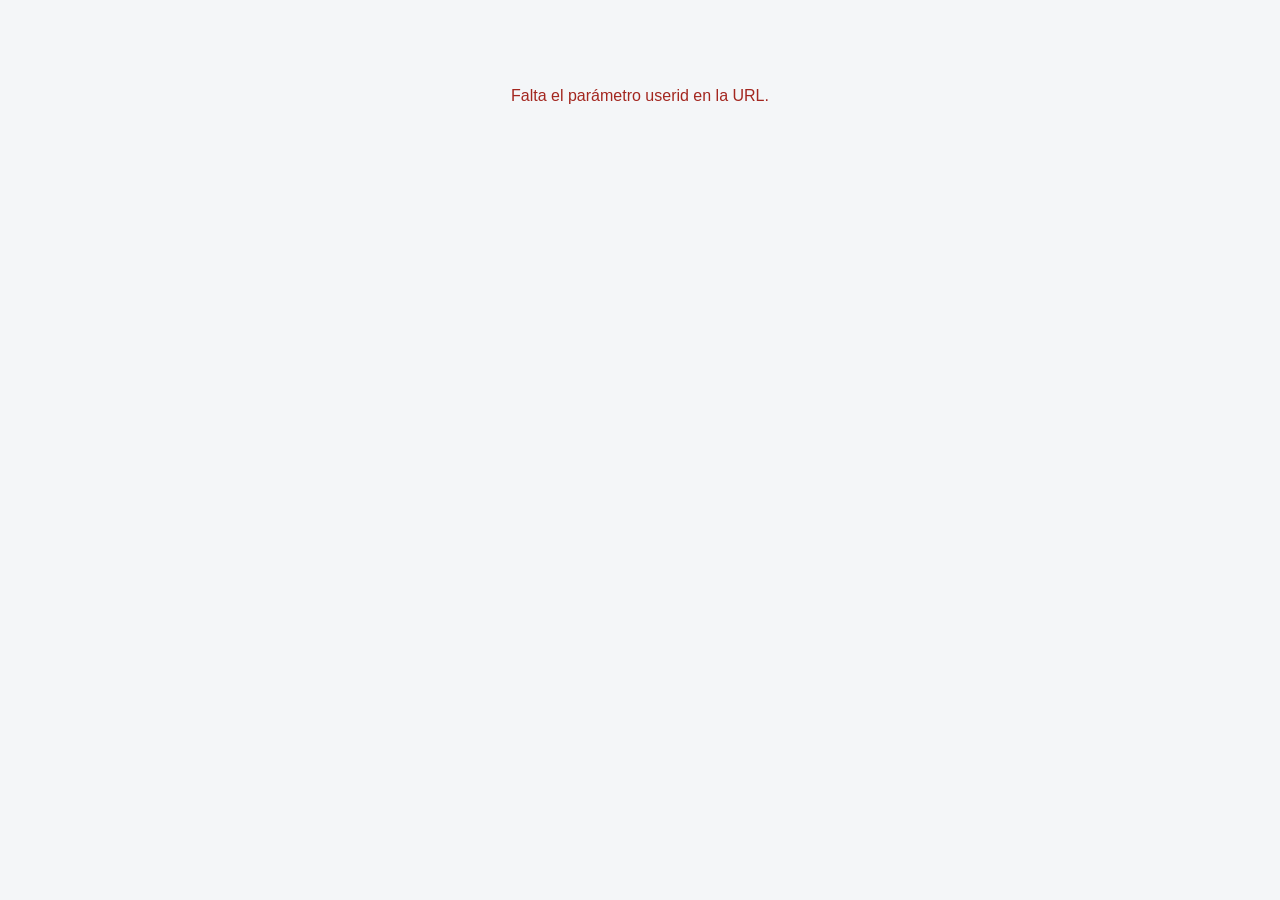
==== templates/reporte_ri2.html @ 94a721ac "first commit" ====
<!DOCTYPE html>
<html lang="es">
<head>
<meta charset="UTF-8">
<meta name="viewport" content="width=device-width, initial-scale=1.0">
<title>Reporte Institucional 2 (RI2)</title>
<style>
  :root {
    --bg: #f4f6f8;
    --bg-card: #ffffff;
    --texto: #1f2937;
    --texto-suave: #6b7280;
    --borde: #e2e5ea;
    --primario: #1d4e89;
    --primario-suave: #e8f0f9;
    --verde: #1e7e34;
    --verde-suave: #e6f4ea;
    --amber: #92620a;
    --amber-suave: #fdf3e0;
    --rojo: #a3261f;
    --rojo-suave: #fbeceb;
    --sombra: 0 1px 3px rgba(0, 0, 0, 0.08);
  }
  [data-theme="dark"] {
    --bg: #15181c;
    --bg-card: #1f242b;
    --texto: #e6e9ed;
    --texto-suave: #9aa3ad;
    --borde: #2c333c;
    --primario: #5b9bd5;
    --primario-suave: #1d2a38;
    --verde: #4caf6e;
    --verde-suave: #16251c;
    --amber: #e0a63e;
    --amber-suave: #2c2410;
    --rojo: #e5736b;
    --rojo-suave: #2c1917;
    --sombra: 0 1px 3px rgba(0, 0, 0, 0.4);
  }
  * { box-sizing: border-box; }
  body {
    margin: 0;
    font-family: -apple-system, Segoe UI, Roboto, Helvetica, Arial, sans-serif;
    background: var(--bg);
    color: var(--texto);
    line-height: 1.5;
  }
  .contenedor { max-width: 920px; margin: 0 auto; padding: 24px 16px 64px; }
  header.top {
    display: flex;
    justify-content: space-between;
    align-items: flex-start;
    gap: 16px;
    padding: 20px;
    background: var(--bg-card);
    border: 1px solid var(--borde);
    border-radius: 12px;
    box-shadow: var(--sombra);
    margin-bottom: 16px;
    flex-wrap: wrap;
  }
  header.top h1 { font-size: 1.3rem; margin: 0 0 4px; }
  header.top .meta { color: var(--texto-suave); font-size: 0.85rem; }
  #btnTema {
    border: 1px solid var(--borde);
    background: var(--bg-card);
    color: var(--texto);
    border-radius: 8px;
    padding: 6px 12px;
    cursor: pointer;
    font-size: 0.85rem;
  }
  .tiles { display: grid; grid-template-columns: repeat(auto-fit, minmax(140px, 1fr)); gap: 10px; margin-bottom: 16px; }
  .tile {
    background: var(--bg-card);
    border: 1px solid var(--borde);
    border-radius: 10px;
    padding: 12px 14px;
    box-shadow: var(--sombra);
  }
  .tile .valor { font-size: 1.4rem; font-weight: 700; }
  .tile .etiqueta { color: var(--texto-suave); font-size: 0.78rem; margin-top: 2px; }
  .advertencia-cobertura {
    display: flex;
    gap: 10px;
    align-items: flex-start;
    background: var(--amber-suave);
    border: 1px solid var(--amber);
    border-radius: 10px;
    padding: 14px 16px;
    margin-bottom: 20px;
  }
  .advertencia-cobertura .icono { font-size: 1.1rem; line-height: 1.5; color: var(--amber); }
  .advertencia-cobertura p { margin: 0; color: var(--texto); }
  .advertencia-cobertura strong { color: var(--texto); font-weight: 700; }
  section.tarjeta {
    background: var(--bg-card);
    border: 1px solid var(--borde);
    border-radius: 12px;
    padding: 18px 20px;
    margin-bottom: 16px;
    box-shadow: var(--sombra);
  }
  section.tarjeta h2 {
    font-size: 1.02rem;
    margin: 0 0 12px;
    display: flex;
    align-items: baseline;
    gap: 8px;
  }
  section.tarjeta h2 .num {
    color: var(--primario);
    font-weight: 700;
  }
  table { width: 100%; border-collapse: collapse; font-size: 0.88rem; }
  th, td { text-align: left; padding: 7px 8px; border-bottom: 1px solid var(--borde); }
  th { color: var(--texto-suave); font-weight: 600; font-size: 0.78rem; text-transform: uppercase; }
  tr:last-child td { border-bottom: none; }
  .pill {
    display: inline-block;
    padding: 2px 9px;
    border-radius: 999px;
    font-size: 0.76rem;
    font-weight: 600;
    white-space: nowrap;
  }
  .pill.verde { background: var(--verde-suave); color: var(--verde); }
  .pill.amber { background: var(--amber-suave); color: var(--amber); }
  .pill.rojo { background: var(--rojo-suave); color: var(--rojo); }
  .item-aspecto { padding: 10px 0; border-bottom: 1px solid var(--borde); }
  .item-aspecto:last-child { border-bottom: none; }
  .item-aspecto .titulo { font-weight: 700; margin-bottom: 3px; }
  .item-aspecto .cuerpo { color: var(--texto); font-size: 0.92rem; }
  ul.lista-simple { margin: 0; padding-left: 20px; }
  ul.lista-simple li { margin-bottom: 6px; }
  .enfasis-item { margin-bottom: 12px; }
  .enfasis-item .nombre { font-weight: 700; }
  .enfasis-item .relacion { color: var(--texto-suave); font-size: 0.78rem; margin-left: 6px; }
  .contraste-item { margin-bottom: 12px; }
  .contraste-item .hallazgo { font-weight: 600; }
  .contraste-item .fuente { color: var(--texto-suave); font-size: 0.82rem; }
  .contraste-item .pregunta { font-style: italic; margin-top: 2px; }
  .sintesis-texto { font-size: 0.95rem; }
  .estado-pantalla {
    text-align: center;
    padding: 60px 20px;
    color: var(--texto-suave);
  }
  .estado-pantalla.error { color: var(--rojo); }
  [hidden] { display: none !important; }
</style>
</head>
<body>
<div class="contenedor">
  <div id="pantallaEstado" class="estado-pantalla">Cargando reporte...</div>
  <div id="pantallaReporte" hidden></div>
</div>

<script>
(function () {
  "use strict";

  const params = new URLSearchParams(location.search);
  const userid = params.get("userid");
  const courseid = params.get("courseid");
  const cmid = params.get("cmid");

  const pantallaEstado = document.getElementById("pantallaEstado");
  const pantallaReporte = document.getElementById("pantallaReporte");

  function mostrarEstado(mensaje, esError) {
    pantallaReporte.hidden = true;
    pantallaEstado.hidden = false;
    pantallaEstado.textContent = mensaje;
    pantallaEstado.className = "estado-pantalla" + (esError ? " error" : "");
  }

  function aplicarTema(tema) {
    if (tema === "dark" || tema === "light") {
      document.documentElement.setAttribute("data-theme", tema);
    } else {
      document.documentElement.removeAttribute("data-theme");
    }
  }

  (function initTema() {
    let guardado = null;
    try { guardado = localStorage.getItem("ri2_tema"); } catch (e) { /* sin storage disponible */ }
    aplicarTema(guardado);
  })();

  function el(tag, attrs, hijos) {
    const nodo = document.createElement(tag);
    if (attrs) {
      for (const k in attrs) {
        if (k === "class") nodo.className = attrs[k];
        else if (k === "html") continue;
        else nodo.setAttribute(k, attrs[k]);
      }
    }
    (hijos || []).forEach((h) => {
      if (h === null || h === undefined) return;
      nodo.appendChild(typeof h === "string" ? document.createTextNode(h) : h);
    });
    return nodo;
  }

  function pillClase(pct, umbralBueno, umbralMalo) {
    if (pct >= umbralBueno) return "verde";
    if (pct <= umbralMalo) return "rojo";
    return "amber";
  }

  function fechaLegible(iso) {
    try {
      const d = new Date(iso);
      return d.toLocaleDateString("es-PE", { year: "numeric", month: "long", day: "numeric" });
    } catch (e) {
      return iso;
    }
  }

  function lecturaGeneral(c) {
    if (c.pct_logrado_destacado >= 70) return "Resultado predominantemente favorable";
    if (c.pct_logrado_destacado >= 40) return "Resultado mixto, con avances por consolidar";
    if (c.pct_inicio_en_desarrollo >= 70) return "Resultado que requiere fortalecimiento prioritario";
    return "Resultado que todavía requiere fortalecimiento";
  }

  function renderHeader(reporte) {
    const header = el("header", { class: "top" }, [
      el("div", null, [
        el("h1", null, [reporte.nombre_ie || "Institución Educativa"]),
        el("div", { class: "meta" }, [
          "Reporte Institucional 2 · Generado el " + fechaLegible(reporte.fecha_generacion),
        ]),
      ]),
      el("button", { id: "btnTema", type: "button" }, ["Cambiar tema"]),
    ]);
    pantallaReporte.appendChild(header);
    header.querySelector("#btnTema").addEventListener("click", () => {
      const actual = document.documentElement.getAttribute("data-theme");
      const siguiente = actual === "dark" ? "light" : actual === "light" ? null : "dark";
      aplicarTema(siguiente);
      try {
        if (siguiente) localStorage.setItem("ri2_tema", siguiente);
        else localStorage.removeItem("ri2_tema");
      } catch (e) { /* sin storage disponible */ }
    });

    const tiles = el("div", { class: "tiles" }, [
      tile(String(reporte.n_docentes_total), "Docentes en la IE"),
      tile(String(reporte.n_comparaciones_validas), "Comparaciones V1→V2 válidas"),
      tile(reporte.pct_cobertura_v2 + "%", "Cobertura de comparación"),
      tile(String(reporte.n_sin_referencia_v1), "Sin Sesión V1 de referencia"),
      tile(String(reporte.n_no_validas), "V2 no disponible o no válida"),
    ]);
    pantallaReporte.appendChild(tiles);

    if (reporte.advertencia_cobertura) {
      pantallaReporte.appendChild(
        el("div", { class: "advertencia-cobertura" }, [
          el("span", { class: "icono" }, ["⚠️"]),
          el("p", null, [reporte.advertencia_cobertura]),
        ])
      );
    }
  }

  function tile(valor, etiqueta) {
    return el("div", { class: "tile" }, [
      el("div", { class: "valor" }, [valor]),
      el("div", { class: "etiqueta" }, [etiqueta]),
    ]);
  }

  function tarjeta(numero, titulo, contenidoNodos) {
    const sec = el("section", { class: "tarjeta" }, [
      el("h2", null, [el("span", { class: "num" }, [numero + "."]), titulo]),
    ]);
    contenidoNodos.forEach((n) => sec.appendChild(n));
    return sec;
  }

  // --- Secciones ---------------------------------------------------------

  function seccionPanorama(reporte) {
    const hallazgos = [];
    hallazgos.push(
      "Cobertura: " + reporte.n_comparaciones_validas + " de " + reporte.n_docentes_total +
      " docentes (" + reporte.pct_cobertura_v2 + "%) cuentan con una comparación válida entre la Sesión V1 y la Sesión V2."
    );

    const distribucion = reporte.distribucion_v2_por_aspecto || [];
    if (distribucion.length) {
      const mejorLogrado = distribucion.slice().sort((a, b) => b.pct_logrado_destacado - a.pct_logrado_destacado)[0];
      const peorLogrado = distribucion.slice().sort((a, b) => b.pct_inicio_en_desarrollo - a.pct_inicio_en_desarrollo)[0];
      hallazgos.push(
        mejorLogrado.nombre + " es el aspecto con mayor desempeño favorable en la Sesión V2 (" +
        mejorLogrado.pct_logrado_destacado + "% en Logrado o Destacado)."
      );
      hallazgos.push(
        peorLogrado.nombre + " es el aspecto que más requiere fortalecimiento (" +
        peorLogrado.pct_inicio_en_desarrollo + "% en Inicio o En desarrollo)."
      );
    }

    const dificultades = reporte.dificultades_persisten || [];
    if (dificultades.length) {
      hallazgos.push(dificultades[0].nombre + " es la dificultad que persiste con mayor frecuencia (" + dificultades[0].pct + "% de los docentes).");
    }

    const naturaleza = reporte.naturaleza_cambios || [];
    if (naturaleza.length) {
      hallazgos.push(naturaleza[0].nombre + " es el tipo de cambio más frecuente entre la Sesión V1 y la Sesión V2 (" + naturaleza[0].pct + "% de los docentes).");
    }

    const lista = el("ul", { class: "lista-simple" }, hallazgos.map((h) => el("li", null, [h])));
    return tarjeta(1, "Panorama general", [lista]);
  }

  function seccionResultadoGeneral(reporte) {
    const filas = reporte.distribucion_v2_por_aspecto || [];
    if (!filas.length) return null;
    const tabla = el("table", null, [
      el("thead", null, [
        el("tr", null, [
          el("th", null, ["Aspecto"]),
          el("th", null, ["Inicio + En desarrollo"]),
          el("th", null, ["Logrado + Destacado"]),
          el("th", null, ["Lectura general"]),
        ]),
      ]),
      el("tbody", null, filas.map((c) =>
        el("tr", null, [
          el("td", null, [c.nombre]),
          el("td", null, [el("span", { class: "pill " + pillClase(100 - c.pct_inicio_en_desarrollo, 70, 30) }, [c.pct_inicio_en_desarrollo + "%"])]),
          el("td", null, [el("span", { class: "pill " + pillClase(c.pct_logrado_destacado, 70, 30) }, [c.pct_logrado_destacado + "%"])]),
          el("td", null, [lecturaGeneral(c)]),
        ])
      )),
    ]);
    return tarjeta(2, "Resultado general en la Sesión V2", [tabla]);
  }

  function seccionInterpretacion(reporte) {
    const filas = reporte.distribucion_v2_por_aspecto || [];
    const interpretaciones = reporte.interpretaciones_por_aspecto || {};
    if (!filas.length) return null;
    const nodos = filas.map((c) =>
      el("div", { class: "item-aspecto" }, [
        el("div", { class: "titulo" }, [c.nombre]),
        el("div", { class: "cuerpo" }, [interpretaciones[c.criterio_id] || ""]),
      ])
    );
    return tarjeta(3, "Interpretación por aspecto", nodos);
  }

  function seccionAvance(reporte) {
    const filas = reporte.avance_institucional || [];
    if (!filas.length) return null;
    const comentarios = reporte.avance_comentarios || {};
    const tabla = el("table", null, [
      el("thead", null, [
        el("tr", null, [
          el("th", null, ["Aspecto"]),
          el("th", null, ["% favorable en V1"]),
          el("th", null, ["% favorable en V2"]),
          el("th", null, ["Avance (p.p.)"]),
        ]),
      ]),
      el("tbody", null, filas.map((c) =>
        el("tr", null, [
          el("td", null, [c.nombre]),
          el("td", null, [c.pct_favorable_v1 + "%"]),
          el("td", null, [c.pct_favorable_v2 + "%"]),
          el("td", null, [el("span", { class: "pill " + (c.avance_pct > 0 ? "verde" : c.avance_pct < 0 ? "rojo" : "amber") }, [(c.avance_pct > 0 ? "+" : "") + c.avance_pct])]),
        ])
      )),
    ]);
    const comentariosNodos = filas.map((c) =>
      el("div", { class: "item-aspecto" }, [
        el("div", { class: "titulo" }, [c.nombre]),
        el("div", { class: "cuerpo" }, [comentarios[c.criterio_id] || ""]),
      ])
    );
    return tarjeta(4, "Avance institucional respecto de la línea de base", [tabla, ...comentariosNodos]);
  }

  function seccionEnfasis(reporte) {
    const items = reporte.enfasis_lectura || [];
    if (!items.length) return null;
    const nodos = items.map((it) =>
      el("div", { class: "enfasis-item" }, [
        el("span", { class: "nombre" }, [it.enfasis]),
        it.aspecto_relacionado ? el("span", { class: "relacion" }, ["(" + it.aspecto_relacionado + ")"]) : null,
        el("div", null, [it.texto_permitido]),
      ])
    );
    return tarjeta(5, "Énfasis del programa", nodos);
  }

  function seccionDificultades(reporte) {
    const items = reporte.dificultades_persisten || [];
    if (!items.length) return null;
    const nodos = items.map((b) =>
      el("div", { class: "item-aspecto" }, [
        el("div", { class: "titulo" }, [b.nombre + " — " + b.pct + "% de los docentes"]),
        el("div", { class: "cuerpo" }, [b.manifestacion || ""]),
      ])
    );
    return tarjeta(6, "Dificultades que persisten", nodos);
  }

  function seccionNaturalezaCambios(reporte) {
    const items = reporte.naturaleza_cambios || [];
    if (!items.length) return null;
    const nodos = items.map((b) =>
      el("div", { class: "item-aspecto" }, [
        el("div", { class: "titulo" }, [b.nombre + " — " + b.pct + "% de los docentes"]),
        el("div", { class: "cuerpo" }, [b.manifestacion || ""]),
      ])
    );
    return tarjeta(7, "Naturaleza de los cambios observados", nodos);
  }

  function seccionLogros(reporte) {
    const items = reporte.logros_consolidados || [];
    if (!items.length) return null;
    const nodos = items.map((l) =>
      el("div", { class: "item-aspecto" }, [
        el("div", { class: "titulo" }, [
          l.nombre + " — " + l.pct_mejora_real + "% con mejora real" +
          (l.practica_efectiva_transferible ? " · práctica efectiva transferible" : ""),
        ]),
        el("div", { class: "cuerpo" }, [l.manifestacion || ""]),
      ])
    );
    return tarjeta(8, "Logros consolidados", nodos);
  }

  function seccionLecturaPorNivel(reporte) {
    const niveles = reporte.lectura_por_nivel || [];
    if (!niveles.length) return null;
    const nodos = niveles.map((nv) => {
      const filas = nv.distribucion_por_aspecto || [];
      const tabla = filas.length ? el("table", null, [
        el("thead", null, [
          el("tr", null, [el("th", null, ["Aspecto"]), el("th", null, ["Logrado + Destacado"])]),
        ]),
        el("tbody", null, filas.map((c) =>
          el("tr", null, [
            el("td", null, [c.nombre]),
            el("td", null, [c.pct_logrado_destacado + "%"]),
          ])
        )),
      ]) : el("p", null, ["Sin datos suficientes para este nivel."]);
      return el("div", { class: "item-aspecto" }, [
        el("div", { class: "titulo" }, [
          nv.nivel_educativo + " (n=" + nv.n + (nv.muestra_insuficiente ? ", muestra insuficiente" : "") + ")",
        ]),
        tabla,
      ]);
    });
    return tarjeta(9, "Lectura por nivel educativo", nodos);
  }

  function seccionContraste(reporte) {
    const items = reporte.aspectos_contraste || [];
    if (!items.length) return null;
    const nodos = items.map((c) =>
      el("div", { class: "contraste-item" }, [
        el("div", { class: "hallazgo" }, [c.hallazgo]),
        el("div", { class: "fuente" }, ["Fuente sugerida: " + c.fuente_sugerida]),
        el("div", { class: "pregunta" }, [c.pregunta]),
      ])
    );
    return tarjeta(10, "Lo que conviene contrastar con otras evidencias", nodos);
  }

  function seccionPreguntasRtc(reporte) {
    const preguntas = reporte.preguntas_rtc || [];
    if (!preguntas.length) return null;
    const lista = el("ul", { class: "lista-simple" }, preguntas.map((p) => el("li", null, [p])));
    return tarjeta(11, "Preguntas movilizadoras para la RTC 2", [lista]);
  }

  function seccionSintesis(reporte) {
    if (!reporte.sintesis_institucional) return null;
    return tarjeta(12, "Síntesis institucional", [el("p", { class: "sintesis-texto" }, [reporte.sintesis_institucional])]);
  }

  function seccionCobertura(reporte) {
    const detalle = el("table", null, [
      el("tbody", null, [
        filaDetalle("Docentes en la IE", String(reporte.n_docentes_total)),
        filaDetalle("Comparaciones V1→V2 válidas", String(reporte.n_comparaciones_validas)),
        filaDetalle("Sin Sesión V1 de referencia", String(reporte.n_sin_referencia_v1)),
        filaDetalle("Sesión V2 no disponible o no válida", String(reporte.n_no_validas)),
        filaDetalle("Cobertura de comparación", reporte.pct_cobertura_v2 + "%"),
        filaDetalle("Banda aplicada", String(reporte.banda_aplicada)),
        filaDetalle("Umbral requerido", String(reporte.umbral_requerido)),
        filaDetalle("Estado de cobertura", String(reporte.estado_cobertura)),
      ]),
    ]);
    return tarjeta(13, "Cobertura de la comparación", [detalle]);
  }

  function filaDetalle(etiqueta, valor) {
    return el("tr", null, [el("td", null, [etiqueta]), el("td", null, [valor])]);
  }

  function renderReporte(reporte) {
    pantallaReporte.innerHTML = "";
    renderHeader(reporte);

    const secciones = [
      seccionPanorama,
      seccionResultadoGeneral,
      seccionInterpretacion,
      seccionAvance,
      seccionEnfasis,
      seccionDificultades,
      seccionNaturalezaCambios,
      seccionLogros,
      seccionLecturaPorNivel,
      seccionContraste,
      seccionPreguntasRtc,
      seccionSintesis,
      seccionCobertura,
    ];

    let numero = 1;
    secciones.forEach((fn) => {
      const nodo = fn(reporte);
      if (!nodo) return;
      nodo.querySelector("h2 .num").textContent = numero + ".";
      numero += 1;
      pantallaReporte.appendChild(nodo);
    });

    pantallaEstado.hidden = true;
    pantallaReporte.hidden = false;
  }

  async function cargar() {
    if (!userid) {
      mostrarEstado("Falta el parámetro userid en la URL.", true);
      return;
    }

    let consulta;
    try {
      consulta = await fetch("/reporte/consultar?userid=" + encodeURIComponent(userid)).then((r) => {
        if (!r.ok) throw new Error("No se pudo consultar el reporte (" + r.status + ")");
        return r.json();
      });
    } catch (e) {
      mostrarEstado("No se pudo consultar el reporte. Intenta de nuevo más tarde.", true);
      return;
    }

    if (consulta.accion === "esperar_docentes") {
      mostrarEstado(
        "Todavía no hay suficientes docentes con la Sesión V2 evaluada para generar este reporte " +
        "(" + consulta.n_docentes_evaluados + " de " + consulta.n_docentes_total + " docentes)."
      );
      return;
    }

    if (consulta.accion === "mostrar" && consulta.reporte) {
      renderReporte(consulta.reporte);
      return;
    }

    if (!courseid || !cmid) {
      mostrarEstado("Falta generar el reporte y no se recibieron los parámetros courseid/cmid necesarios.", true);
      return;
    }

    mostrarEstado("Generando el reporte, esto puede tardar unos segundos...");
    try {
      const reporte = await fetch(
        "/reporte/generar?courseid=" + encodeURIComponent(courseid) + "&cmid=" + encodeURIComponent(cmid),
        {
          method: "POST",
          headers: { "Content-Type": "application/json" },
          body: JSON.stringify({ userid: Number(userid) }),
        }
      ).then((r) => {
        if (!r.ok) throw new Error("No se pudo generar el reporte (" + r.status + ")");
        return r.json();
      });
      renderReporte(reporte);
    } catch (e) {
      mostrarEstado("No se pudo generar el reporte. Intenta de nuevo más tarde.", true);
    }
  }

  cargar();
})();
</script>
</body>
</html>
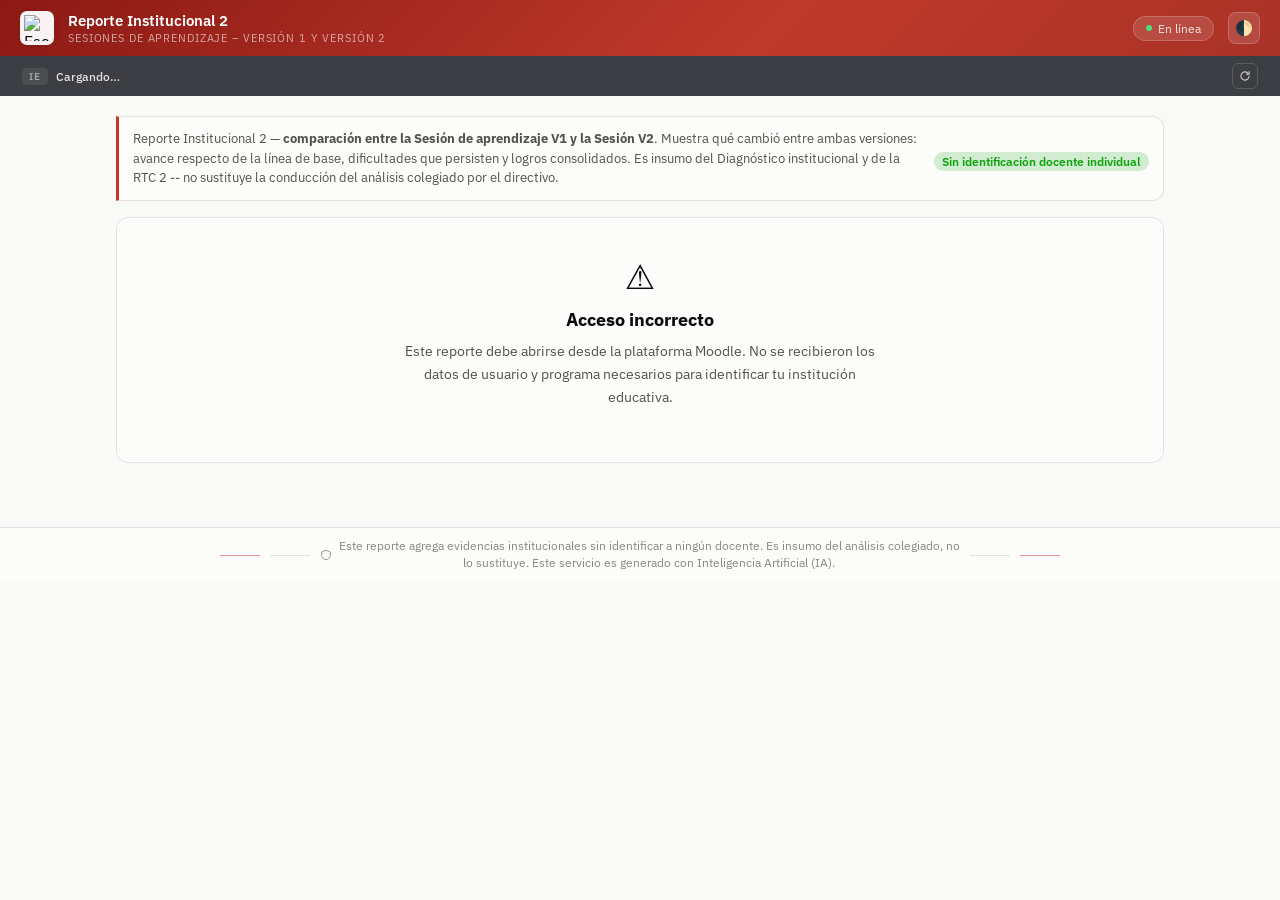
==== commit 349e8718: "Added_changes_html_19.10" ====
--- a/templates/reporte_ri2.html
+++ b/templates/reporte_ri2.html
@@ -1,604 +1,1689 @@
-<!DOCTYPE html>
+<!doctype html>
 <html lang="es">
 <head>
-<meta charset="UTF-8">
-<meta name="viewport" content="width=device-width, initial-scale=1.0">
-<title>Reporte Institucional 2 (RI2)</title>
-<style>
-  :root {
-    --bg: #f4f6f8;
-    --bg-card: #ffffff;
-    --texto: #1f2937;
-    --texto-suave: #6b7280;
-    --borde: #e2e5ea;
-    --primario: #1d4e89;
-    --primario-suave: #e8f0f9;
-    --verde: #1e7e34;
-    --verde-suave: #e6f4ea;
-    --amber: #92620a;
-    --amber-suave: #fdf3e0;
-    --rojo: #a3261f;
-    --rojo-suave: #fbeceb;
-    --sombra: 0 1px 3px rgba(0, 0, 0, 0.08);
-  }
-  [data-theme="dark"] {
-    --bg: #15181c;
-    --bg-card: #1f242b;
-    --texto: #e6e9ed;
-    --texto-suave: #9aa3ad;
-    --borde: #2c333c;
-    --primario: #5b9bd5;
-    --primario-suave: #1d2a38;
-    --verde: #4caf6e;
-    --verde-suave: #16251c;
-    --amber: #e0a63e;
-    --amber-suave: #2c2410;
-    --rojo: #e5736b;
-    --rojo-suave: #2c1917;
-    --sombra: 0 1px 3px rgba(0, 0, 0, 0.4);
-  }
-  * { box-sizing: border-box; }
-  body {
-    margin: 0;
-    font-family: -apple-system, Segoe UI, Roboto, Helvetica, Arial, sans-serif;
-    background: var(--bg);
-    color: var(--texto);
-    line-height: 1.5;
-  }
-  .contenedor { max-width: 920px; margin: 0 auto; padding: 24px 16px 64px; }
-  header.top {
-    display: flex;
-    justify-content: space-between;
-    align-items: flex-start;
-    gap: 16px;
-    padding: 20px;
-    background: var(--bg-card);
-    border: 1px solid var(--borde);
-    border-radius: 12px;
-    box-shadow: var(--sombra);
-    margin-bottom: 16px;
-    flex-wrap: wrap;
-  }
-  header.top h1 { font-size: 1.3rem; margin: 0 0 4px; }
-  header.top .meta { color: var(--texto-suave); font-size: 0.85rem; }
-  #btnTema {
-    border: 1px solid var(--borde);
-    background: var(--bg-card);
-    color: var(--texto);
-    border-radius: 8px;
-    padding: 6px 12px;
-    cursor: pointer;
-    font-size: 0.85rem;
-  }
-  .tiles { display: grid; grid-template-columns: repeat(auto-fit, minmax(140px, 1fr)); gap: 10px; margin-bottom: 16px; }
-  .tile {
-    background: var(--bg-card);
-    border: 1px solid var(--borde);
-    border-radius: 10px;
-    padding: 12px 14px;
-    box-shadow: var(--sombra);
-  }
-  .tile .valor { font-size: 1.4rem; font-weight: 700; }
-  .tile .etiqueta { color: var(--texto-suave); font-size: 0.78rem; margin-top: 2px; }
-  .advertencia-cobertura {
-    display: flex;
-    gap: 10px;
-    align-items: flex-start;
-    background: var(--amber-suave);
-    border: 1px solid var(--amber);
-    border-radius: 10px;
-    padding: 14px 16px;
-    margin-bottom: 20px;
-  }
-  .advertencia-cobertura .icono { font-size: 1.1rem; line-height: 1.5; color: var(--amber); }
-  .advertencia-cobertura p { margin: 0; color: var(--texto); }
-  .advertencia-cobertura strong { color: var(--texto); font-weight: 700; }
-  section.tarjeta {
-    background: var(--bg-card);
-    border: 1px solid var(--borde);
-    border-radius: 12px;
-    padding: 18px 20px;
-    margin-bottom: 16px;
-    box-shadow: var(--sombra);
-  }
-  section.tarjeta h2 {
-    font-size: 1.02rem;
-    margin: 0 0 12px;
-    display: flex;
-    align-items: baseline;
-    gap: 8px;
-  }
-  section.tarjeta h2 .num {
-    color: var(--primario);
-    font-weight: 700;
-  }
-  table { width: 100%; border-collapse: collapse; font-size: 0.88rem; }
-  th, td { text-align: left; padding: 7px 8px; border-bottom: 1px solid var(--borde); }
-  th { color: var(--texto-suave); font-weight: 600; font-size: 0.78rem; text-transform: uppercase; }
-  tr:last-child td { border-bottom: none; }
-  .pill {
-    display: inline-block;
-    padding: 2px 9px;
-    border-radius: 999px;
-    font-size: 0.76rem;
-    font-weight: 600;
-    white-space: nowrap;
-  }
-  .pill.verde { background: var(--verde-suave); color: var(--verde); }
-  .pill.amber { background: var(--amber-suave); color: var(--amber); }
-  .pill.rojo { background: var(--rojo-suave); color: var(--rojo); }
-  .item-aspecto { padding: 10px 0; border-bottom: 1px solid var(--borde); }
-  .item-aspecto:last-child { border-bottom: none; }
-  .item-aspecto .titulo { font-weight: 700; margin-bottom: 3px; }
-  .item-aspecto .cuerpo { color: var(--texto); font-size: 0.92rem; }
-  ul.lista-simple { margin: 0; padding-left: 20px; }
-  ul.lista-simple li { margin-bottom: 6px; }
-  .enfasis-item { margin-bottom: 12px; }
-  .enfasis-item .nombre { font-weight: 700; }
-  .enfasis-item .relacion { color: var(--texto-suave); font-size: 0.78rem; margin-left: 6px; }
-  .contraste-item { margin-bottom: 12px; }
-  .contraste-item .hallazgo { font-weight: 600; }
-  .contraste-item .fuente { color: var(--texto-suave); font-size: 0.82rem; }
-  .contraste-item .pregunta { font-style: italic; margin-top: 2px; }
-  .sintesis-texto { font-size: 0.95rem; }
-  .estado-pantalla {
-    text-align: center;
-    padding: 60px 20px;
-    color: var(--texto-suave);
-  }
-  .estado-pantalla.error { color: var(--rojo); }
-  [hidden] { display: none !important; }
-</style>
+  <meta charset="UTF-8" />
+  <meta name="viewport" content="width=device-width, initial-scale=1" />
+  <title>Reporte Institucional 2 - Sesiones de aprendizaje – Versión 1 y Versión 2</title>
+  <link rel="preconnect" href="https://fonts.googleapis.com" />
+  <link rel="preconnect" href="https://fonts.gstatic.com" crossorigin />
+  <link href="https://fonts.googleapis.com/css2?family=IBM+Plex+Sans:wght@400;500;600&display=swap" rel="stylesheet" />
+  <style>
+    :root {
+      color-scheme: light;
+      --surface-1:      #fcfcfb;
+      --page-plane:     #f9f9f7;
+      --text-primary:   #0b0b0b;
+      --text-secondary: #52514e;
+      --text-muted:     #898781;
+      --gridline:       #e1e0d9;
+      --baseline:       #c3c2b7;
+      --border:         rgba(11, 11, 11, 0.10);
+
+      --status-good:     #0ca30c;
+      --status-warning:  #fab219;
+      --status-serious:  #ec835a;
+      --status-critical: #d03b3b;
+      --status-good-rgb:     12, 163, 12;
+      --status-warning-rgb:  250, 178, 25;
+      --status-serious-rgb:  236, 131, 90;
+      --status-critical-rgb: 208, 59, 59;
+
+      /* Marca institucional (MINEDU) -- cromo de header/footer/CTA, no reemplaza los colores de estado */
+      --brand-red:       #C0392B;
+      --brand-red-dk:    #A93226;
+      --brand-red-light: rgba(192, 57, 43, 0.08);
+
+      --font: "IBM Plex Sans", system-ui, -apple-system, "Segoe UI", sans-serif;
+    }
+
+    @media (prefers-color-scheme: dark) {
+      :root:where(:not([data-theme="light"])) {
+        color-scheme: dark;
+        --surface-1:      #1a1a19;
+        --page-plane:     #0d0d0d;
+        --text-primary:   #ffffff;
+        --text-secondary: #c3c2b7;
+        --text-muted:     #898781;
+        --gridline:       #2c2c2a;
+        --baseline:       #383835;
+        --border:         rgba(255, 255, 255, 0.10);
+      }
+    }
+
+    :root[data-theme="dark"] {
+      color-scheme: dark;
+      --surface-1:      #1a1a19;
+      --page-plane:     #0d0d0d;
+      --text-primary:   #ffffff;
+      --text-secondary: #c3c2b7;
+      --text-muted:     #898781;
+      --gridline:       #2c2c2a;
+      --baseline:       #383835;
+      --border:         rgba(255, 255, 255, 0.10);
+    }
+
+    * { box-sizing: border-box; }
+
+    html, body {
+      margin: 0;
+      padding: 0;
+      background: var(--page-plane);
+      color: var(--text-primary);
+      font-family: var(--font);
+    }
+
+    /* ---------------------------------------------------------------------
+     * Header institucional
+     * ------------------------------------------------------------------- */
+    .app-header {
+      height: 56px;
+      background: linear-gradient(135deg, #8B1A14 0%, var(--brand-red) 60%, var(--brand-red-dk) 100%);
+      display: flex;
+      align-items: center;
+      padding: 0 20px;
+      gap: 14px;
+      box-shadow: 0 2px 10px rgba(0, 0, 0, 0.22);
+    }
+    .header-logo {
+      width: 34px;
+      height: 34px;
+      background: rgba(255, 255, 255, 0.95);
+      border-radius: 7px;
+      display: flex;
+      align-items: center;
+      justify-content: center;
+      flex-shrink: 0;
+      padding: 4px;
+      box-shadow: 0 1px 4px rgba(0, 0, 0, 0.15);
+    }
+    .header-title { flex: 1; min-width: 0; }
+    .header-title h1 {
+      font-size: 15px;
+      font-weight: 600;
+      color: #ffffff;
+      line-height: 1.2;
+      margin: 0;
+      white-space: nowrap;
+      overflow: hidden;
+      text-overflow: ellipsis;
+    }
+    .header-title p {
+      font-size: 11px;
+      color: rgba(255, 255, 255, 0.6);
+      text-transform: uppercase;
+      letter-spacing: 0.08em;
+      margin: 1px 0 0;
+    }
+    .header-badge {
+      display: flex;
+      align-items: center;
+      gap: 6px;
+      background: rgba(255, 255, 255, 0.12);
+      border: 1px solid rgba(255, 255, 255, 0.2);
+      border-radius: 16px;
+      padding: 4px 12px;
+      font-size: 12px;
+      color: rgba(255, 255, 255, 0.85);
+      flex-shrink: 0;
+    }
+    .badge-dot { width: 6px; height: 6px; border-radius: 50%; background: #4ade80; animation: blink 2.4s ease-in-out infinite; }
+    @keyframes blink { 0%, 100% { opacity: 1; } 50% { opacity: 0.3; } }
+
+    .btn-header-ghost {
+      width: 32px;
+      height: 32px;
+      border-radius: 8px;
+      background: rgba(255, 255, 255, 0.12);
+      border: 1px solid rgba(255, 255, 255, 0.2);
+      color: #ffffff;
+      cursor: pointer;
+      flex-shrink: 0;
+      font-size: 0.9rem;
+    }
+    .btn-header-ghost:hover { background: rgba(255, 255, 255, 0.2); }
+
+    /* ---------------------------------------------------------------------
+     * Barra de contexto (IE actual)
+     * ------------------------------------------------------------------- */
+    .context-bar {
+      background: var(--text-primary);
+      padding: 7px 22px;
+      display: flex;
+      align-items: center;
+      gap: 8px;
+    }
+    :root:not([data-theme="dark"]) .context-bar { background: #3C3E43; }
+    .context-tag {
+      font-size: 9.5px;
+      font-weight: 600;
+      color: rgba(255, 255, 255, 0.5);
+      text-transform: uppercase;
+      letter-spacing: 0.1em;
+      background: rgba(255, 255, 255, 0.08);
+      border-radius: 4px;
+      padding: 2px 7px;
+    }
+    .context-name { font-size: 12px; font-weight: 500; color: rgba(255, 255, 255, 0.85); }
+    .btn-refresh {
+      margin-left: auto;
+      width: 26px;
+      height: 26px;
+      border-radius: 6px;
+      background: transparent;
+      border: 1px solid rgba(255, 255, 255, 0.15);
+      color: rgba(255, 255, 255, 0.7);
+      display: flex;
+      align-items: center;
+      justify-content: center;
+      cursor: pointer;
+    }
+    .btn-refresh:hover { background: rgba(255, 255, 255, 0.1); color: #ffffff; }
+    .btn-refresh.spinning svg { animation: spin 0.9s linear infinite; }
+    @keyframes spin { from { transform: rotate(0deg); } to { transform: rotate(360deg); } }
+    .refresh-status { font-size: 11px; color: rgba(255, 255, 255, 0.45); font-style: italic; }
+
+    /* ---------------------------------------------------------------------
+     * Contenido
+     * ------------------------------------------------------------------- */
+    .app-shell {
+      max-width: 1080px;
+      margin: 0 auto;
+      padding: 20px 16px 48px;
+    }
+
+    .subtitle {
+      color: var(--text-secondary);
+      font-size: 0.9rem;
+      margin-top: 2px;
+    }
+
+    .btn-ghost, .btn-primary, .btn-secondary {
+      font-family: var(--font);
+      font-size: 0.85rem;
+      border-radius: 8px;
+      padding: 8px 14px;
+      border: 1px solid var(--border);
+      cursor: pointer;
+      background: var(--surface-1);
+      color: var(--text-primary);
+    }
+    .btn-sm { padding: 4px 10px; font-size: 0.78rem; }
+    .btn-primary {
+      background: var(--brand-red);
+      border-color: var(--brand-red);
+      color: #ffffff;
+      font-weight: 600;
+      padding: 10px 20px;
+      font-size: 0.9rem;
+    }
+    .btn-primary:hover { background: var(--brand-red-dk); }
+    .btn-primary:disabled { opacity: 0.6; cursor: not-allowed; }
+    .btn-ghost:hover, .btn-secondary:hover { background: var(--gridline); }
+
+    .status-banner {
+      border-radius: 10px;
+      padding: 12px 14px;
+      margin-bottom: 16px;
+      font-size: 0.88rem;
+      border: 1px solid var(--status-critical);
+      color: var(--status-critical);
+      background: rgba(var(--status-critical-rgb), 0.10);
+    }
+
+    /* Advertencia obligatoria de cobertura (RI2, misma variante de texto
+     * que la Adenda Técnica, sección 8.1) -- se ubica al inicio del
+     * reporte, antes del Panorama general, destacada visualmente. No
+     * puede omitirse ni trasladarse solo a la sección de cobertura. */
+    .cobertura-warning-banner {
+      display: flex;
+      align-items: flex-start;
+      gap: 10px;
+      border-radius: 10px;
+      padding: 14px 16px;
+      margin-bottom: 18px;
+      border: 1px solid var(--status-warning);
+      background: rgba(var(--status-warning-rgb), 0.12);
+    }
+    .cobertura-warning-icon { font-size: 1.1rem; flex-shrink: 0; line-height: 1.4; }
+    .cobertura-warning-banner p {
+      margin: 0;
+      font-size: 0.88rem;
+      line-height: 1.55;
+      color: var(--text-primary);
+    }
+    .cobertura-warning-banner p strong.cobertura-warning-label { color: var(--status-warning); }
+    .cobertura-warning-banner p strong.cobertura-warning-highlight { color: var(--text-primary); }
+
+    .loading {
+      color: var(--text-secondary);
+      padding: 24px 0;
+      text-align: center;
+    }
+    .loading::before {
+      content: "⏳";
+      display: block;
+      font-size: 28px;
+      margin-bottom: 8px;
+    }
+
+    /* ---------------------------------------------------------------------
+     * Reporte institucional (secciones del modelo RI2, un solo reporte por IE)
+     * ------------------------------------------------------------------- */
+    .report-actions {
+      display: flex;
+      align-items: center;
+      justify-content: flex-end;
+      margin-bottom: 14px;
+    }
+    .btn-descargar-pdf {
+      display: inline-flex;
+      align-items: center;
+      gap: 6px;
+    }
+
+    .pdf-header {
+      margin-bottom: 20px;
+      padding-bottom: 14px;
+      border-bottom: 3px solid var(--brand-red);
+    }
+    .pdf-header h1 {
+      margin: 0 0 6px;
+      font-size: 1.6rem;
+      font-weight: 800;
+      letter-spacing: 0.01em;
+      text-transform: uppercase;
+      color: var(--brand-red);
+    }
+    .pdf-header p {
+      margin: 0;
+      font-size: 0.95rem;
+      color: var(--text-secondary);
+    }
+
+    .state-card {
+      background: var(--surface-1);
+      border: 1px solid var(--border);
+      border-radius: 12px;
+      padding: 36px 28px;
+      text-align: center;
+      margin-bottom: 16px;
+    }
+    .state-icon { font-size: 34px; margin-bottom: 10px; }
+    .state-card h2 { font-size: 1.1rem; margin: 0 0 8px; }
+    .state-card p {
+      color: var(--text-secondary);
+      font-size: 0.9rem;
+      line-height: 1.6;
+      max-width: 480px;
+      margin: 0 auto 18px;
+    }
+
+    .card {
+      background: var(--surface-1);
+      border: 1px solid var(--border);
+      border-radius: 12px;
+      padding: 20px;
+      margin-bottom: 18px;
+    }
+    .card h2 {
+      font-size: 1rem;
+      margin: 0 0 14px;
+      display: flex;
+      align-items: center;
+      gap: 8px;
+    }
+    .card h3 {
+      font-size: 0.88rem;
+      margin: 18px 0 8px;
+      color: var(--text-secondary);
+    }
+    .card h3:first-of-type { margin-top: 0; }
+
+    .section-heading {
+      display: flex;
+      align-items: center;
+      gap: 10px;
+      margin-bottom: 14px;
+    }
+    .section-number {
+      display: flex;
+      align-items: center;
+      justify-content: center;
+      flex-shrink: 0;
+      width: 26px;
+      height: 26px;
+      border-radius: 50%;
+      background: var(--brand-red-light);
+      color: var(--brand-red);
+      font-size: 0.8rem;
+      font-weight: 700;
+      font-variant-numeric: tabular-nums;
+    }
+    .section-heading h2 {
+      margin: 0;
+      font-size: 1rem;
+    }
+
+    .texto-reporte {
+      border-left: 3px solid var(--brand-red-light);
+      padding-left: 14px;
+    }
+
+    .pct-cell {
+      display: inline-block;
+      min-width: 2.6em;
+      padding: 2px 8px;
+      border-radius: 6px;
+      font-weight: 600;
+      text-align: center;
+    }
+    .pct-cell.tone-necesita { background: rgba(var(--status-critical-rgb), 0.12); color: var(--status-critical); }
+    .pct-cell.tone-desarrollo { background: rgba(var(--status-warning-rgb), 0.18); color: var(--status-warning); }
+    .pct-cell.tone-favorable { background: rgba(var(--status-good-rgb), 0.14); color: var(--status-good); }
+    .pct-cell.tone-neutro { background: var(--page-plane); color: var(--text-secondary); font-weight: 500; }
+
+    .institution-grid {
+      display: grid;
+      grid-template-columns: repeat(3, minmax(0, 1fr));
+      gap: 12px;
+      margin-bottom: 18px;
+    }
+    .stat-tile {
+      background: var(--surface-1);
+      border: 1px solid var(--border);
+      border-radius: 12px;
+      padding: 14px;
+      min-height: 78px;
+    }
+    .stat-tile .label {
+      display: flex;
+      align-items: center;
+      gap: 5px;
+      font-size: 0.78rem;
+      color: var(--text-secondary);
+    }
+    .stat-tile .value {
+      font-size: 1.6rem;
+      font-weight: 600;
+      margin-top: 4px;
+    }
+    .institution-meta {
+      display: flex;
+      align-items: center;
+      gap: 8px;
+      margin-top: 14px;
+      padding-top: 12px;
+      border-top: 1px solid var(--border);
+      color: var(--text-secondary);
+      font-size: 0.8rem;
+    }
+    .institution-meta strong { color: var(--text-primary); font-weight: 600; }
+
+    .term-help {
+      position: relative;
+      display: inline-flex;
+      align-items: center;
+      justify-content: center;
+      flex: 0 0 auto;
+      width: 17px;
+      height: 17px;
+      padding: 0;
+      border: 1px solid var(--border);
+      border-radius: 50%;
+      background: var(--surface-1);
+      color: var(--text-muted);
+      cursor: help;
+      font: inherit;
+      font-size: 0.68rem;
+      font-weight: 700;
+      line-height: 1;
+    }
+    .term-help::after {
+      content: attr(data-tooltip);
+      position: absolute;
+      z-index: 10;
+      bottom: calc(100% + 8px);
+      left: 50%;
+      width: 230px;
+      padding: 9px 10px;
+      border-radius: 8px;
+      background: var(--text-primary);
+      color: var(--surface-1);
+      box-shadow: 0 6px 18px rgba(0, 0, 0, 0.18);
+      font-size: 0.74rem;
+      font-weight: 400;
+      letter-spacing: normal;
+      line-height: 1.4;
+      opacity: 0;
+      pointer-events: none;
+      text-align: left;
+      text-transform: none;
+      transform: translateX(-50%) translateY(3px);
+      transition: opacity 0.15s ease, transform 0.15s ease;
+      visibility: hidden;
+    }
+    .term-help:hover::after,
+    .term-help:focus-visible::after {
+      opacity: 1;
+      transform: translateX(-50%) translateY(0);
+      visibility: visible;
+    }
+    .term-help:focus-visible { outline: 2px solid var(--brand-red); outline-offset: 2px; }
+
+    @media (max-width: 760px) {
+      .institution-grid { grid-template-columns: repeat(2, minmax(0, 1fr)); }
+    }
+    @media (max-width: 480px) {
+      .institution-grid { grid-template-columns: 1fr; }
+    }
+
+    .badge {
+      display: inline-block;
+      font-size: 0.72rem;
+      font-weight: 600;
+      padding: 2px 8px;
+      border-radius: 999px;
+      margin-top: 6px;
+    }
+    .badge.warning { background: rgba(var(--status-warning-rgb), 0.22); color: var(--status-warning); }
+    .badge.good { background: rgba(var(--status-good-rgb), 0.18); color: var(--status-good); }
+    .badge.critical { background: rgba(var(--status-critical-rgb), 0.18); color: var(--status-critical); }
+
+    .purpose-banner {
+      display: flex;
+      flex-wrap: wrap;
+      align-items: center;
+      gap: 12px;
+      background: var(--surface-1);
+      border: 1px solid var(--border);
+      border-left: 3px solid var(--brand-red);
+      border-radius: 0 12px 12px 0;
+      padding: 12px 14px;
+      margin-bottom: 16px;
+    }
+    .purpose-banner p {
+      margin: 0;
+      font-size: 0.82rem;
+      color: var(--text-secondary);
+      line-height: 1.5;
+      flex: 1;
+      min-width: 240px;
+    }
+    .purpose-banner .badge { flex-shrink: 0; }
+
+    .bullet-list {
+      list-style: none;
+      margin: 0;
+      padding: 0;
+      display: flex;
+      flex-direction: column;
+      gap: 8px;
+    }
+    .bullet-list li {
+      font-size: 0.85rem;
+      line-height: 1.5;
+      padding: 10px 12px;
+      border-radius: 8px;
+      background: var(--page-plane);
+    }
+
+    .data-table {
+      width: 100%;
+      border-collapse: collapse;
+      font-size: 0.85rem;
+    }
+    .data-table th, .data-table td {
+      text-align: left;
+      padding: 8px 10px;
+      border-bottom: 1px solid var(--gridline);
+      font-variant-numeric: tabular-nums;
+    }
+    .data-table th {
+      color: var(--text-secondary);
+      font-weight: 600;
+      font-size: 0.76rem;
+      text-transform: uppercase;
+      letter-spacing: 0.03em;
+      background: var(--page-plane);
+      position: sticky;
+      top: 0;
+    }
+    .data-table tbody tr:nth-child(even) { background: var(--page-plane); }
+    .data-table tbody tr:hover { background: var(--brand-red-light); }
+    .table-scroll { overflow-x: auto; max-height: 420px; overflow-y: auto; border-radius: 8px; }
+
+    .texto-reporte {
+      white-space: pre-line;
+      font-size: 0.92rem;
+      line-height: 1.55;
+      color: var(--text-primary);
+    }
+    .texto-reporte + .texto-reporte { margin-top: 12px; }
+
+    .empty-note { color: var(--text-muted); font-size: 0.82rem; }
+    .muted { color: var(--text-muted); }
+
+    /* ---------------------------------------------------------------------
+     * Footer institucional
+     * ------------------------------------------------------------------- */
+    .app-footer {
+      background: var(--surface-1);
+      border-top: 1px solid var(--border);
+      padding: 10px 22px;
+      display: flex;
+      align-items: center;
+      justify-content: center;
+      gap: 10px;
+    }
+    .fl { flex: 1; height: 1px; max-width: 40px; }
+    .fl.r { background: var(--brand-red); opacity: 0.5; }
+    .fl.g { background: var(--gridline); }
+    .ft {
+      font-size: 12px;
+      color: var(--text-muted);
+      text-align: center;
+      line-height: 1.4;
+      display: flex;
+      align-items: center;
+      gap: 6px;
+      max-width: 640px;
+    }
+    .ft-shield { color: var(--text-muted); flex-shrink: 0; }
+
+    @media (max-width: 640px) {
+      .app-header { padding: 0 12px; }
+      .header-badge { display: none; }
+    }
+  </style>
+  <!-- Exportación del reporte a PDF -->
+  <script src="https://cdnjs.cloudflare.com/ajax/libs/html2pdf.js/0.10.1/html2pdf.bundle.min.js" defer></script>
 </head>
 <body>
-<div class="contenedor">
-  <div id="pantallaEstado" class="estado-pantalla">Cargando reporte...</div>
-  <div id="pantallaReporte" hidden></div>
-</div>
-
-<script>
-(function () {
-  "use strict";
-
-  const params = new URLSearchParams(location.search);
-  const userid = params.get("userid");
-  const courseid = params.get("courseid");
-  const cmid = params.get("cmid");
-
-  const pantallaEstado = document.getElementById("pantallaEstado");
-  const pantallaReporte = document.getElementById("pantallaReporte");
-
-  function mostrarEstado(mensaje, esError) {
-    pantallaReporte.hidden = true;
-    pantallaEstado.hidden = false;
-    pantallaEstado.textContent = mensaje;
-    pantallaEstado.className = "estado-pantalla" + (esError ? " error" : "");
-  }
-
-  function aplicarTema(tema) {
-    if (tema === "dark" || tema === "light") {
-      document.documentElement.setAttribute("data-theme", tema);
+  <header class="app-header">
+    <div class="header-logo">
+      <img src="https://guias.servicios.gob.pe/static/archivos/gb3.svg" alt="Escudo Perú" width="26" height="26" />
+    </div>
+    <div class="header-title">
+      <h1>Reporte Institucional 2</h1>
+      <p>Sesiones de aprendizaje – Versión 1 y Versión 2</p>
+    </div>
+    <div class="header-badge"><span class="badge-dot"></span>En línea</div>
+    <button id="theme-toggle" class="btn-header-ghost" aria-label="Cambiar tema claro/oscuro" title="Cambiar tema">🌓</button>
+  </header>
+
+  <div class="context-bar" id="context-bar">
+    <span class="context-tag">IE</span>
+    <span class="context-name" id="context-name">Cargando…</span>
+    <button id="btn-refresh" class="btn-refresh" title="Revisar actualizaciones" hidden>
+      <svg viewBox="0 0 16 16" fill="none" width="14" height="14"><path d="M13.5 8a5.5 5.5 0 11-1.6-3.9M13.5 2v3.5H10" stroke="currentColor" stroke-width="1.4" stroke-linecap="round" stroke-linejoin="round"/></svg>
+    </button>
+    <span id="refresh-status" class="refresh-status" hidden></span>
+  </div>
+
+  <div class="app-shell">
+    <section class="purpose-banner" aria-label="Propósito del instrumento">
+      <p>
+        Reporte Institucional 2 — <strong>comparación entre la Sesión de aprendizaje V1 y la Sesión V2</strong>.
+        Muestra qué cambió entre ambas versiones: avance respecto de la línea de base, dificultades que
+        persisten y logros consolidados. Es insumo del Diagnóstico institucional y de la RTC 2 -- no
+        sustituye la conducción del análisis colegiado por el directivo.
+      </p>
+      <span class="badge good">Sin identificación docente individual</span>
+    </section>
+
+    <!-- Acceso inválido: faltan parámetros de Moodle en la URL -->
+    <section id="access-error" class="state-card" hidden>
+      <div class="state-icon">⚠️</div>
+      <h2>Acceso incorrecto</h2>
+      <p>
+        Este reporte debe abrirse desde la plataforma Moodle. No se recibieron los datos de
+        usuario y programa necesarios para identificar tu institución educativa.
+      </p>
+    </section>
+
+    <div id="loading" class="loading" hidden>Cargando reporte…</div>
+    <div id="status-banner" class="status-banner" role="alert" hidden></div>
+
+    <!-- No fue posible generar el reporte automáticamente (faltan datos o falló la generación) -->
+    <section id="empty-first-time" class="state-card" hidden>
+      <div class="state-icon" id="empty-first-time-icon">⚠️</div>
+      <h2 id="empty-first-time-title">No se pudo generar el reporte automáticamente</h2>
+      <p id="empty-first-time-text">
+        Ocurrió un problema al intentar generar el reporte institucional.
+      </p>
+      <button id="btn-generar-primero" class="btn-primary">Reintentar</button>
+    </section>
+
+    <!-- Aún no hay suficientes comparaciones V1-V2 válidas; el backend no genera todavía (no consume LLM) -->
+    <section id="esperando-docentes" class="state-card" hidden>
+      <div class="state-icon">👥</div>
+      <h2>Esperando Sesiones de aprendizaje V2</h2>
+      <p id="esperando-docentes-text">
+        Aún no se alcanza el mínimo de comparaciones V1→V2 válidas para generar el reporte institucional.
+      </p>
+    </section>
+
+    <main id="report-content" hidden>
+      <div class="report-actions">
+        <button id="btn-descargar-pdf" class="btn-secondary btn-descargar-pdf">
+          <span aria-hidden="true">⬇</span> Descargar PDF
+        </button>
+      </div>
+      <!-- Las secciones del reporte, generadas dinámicamente por render()
+           en JS -- ver renderReporte más abajo. -->
+      <div id="reporte-container"></div>
+    </main>
+  </div>
+
+  <footer class="app-footer">
+    <div class="fl r"></div><div class="fl g"></div>
+    <span class="ft">
+      <svg viewBox="0 0 14 14" fill="none" width="12" height="12" class="ft-shield"><path d="M7 1.5L2 3.5v4c0 2.5 2.2 4.5 5 5 2.8-.5 5-2.5 5-5v-4L7 1.5z" stroke="currentColor" stroke-width="1" stroke-linejoin="round"/></svg>
+      Este reporte agrega evidencias institucionales sin identificar a ningún docente. Es insumo del análisis colegiado, no lo sustituye. Este servicio es generado con Inteligencia Artificial (IA).
+    </span>
+    <div class="fl g"></div><div class="fl r"></div>
+  </footer>
+
+  <script>
+"use strict";
+
+/* ---------------------------------------------------------------------
+ * Config: API base URL. La página se sirve desde el mismo origen que la
+ * API (FastAPI), así que por defecto se usan rutas relativas. Priority:
+ * ?api= query param > localStorage > relativo.
+ * ------------------------------------------------------------------- */
+const params = new URLSearchParams(window.location.search);
+
+const API_BASE = (() => {
+  const fromQuery = params.get("api");
+  if (fromQuery) {
+    localStorage.setItem("api_base", fromQuery);
+    return fromQuery.replace(/\/$/, "");
+  }
+  return (localStorage.getItem("api_base") || "").replace(/\/$/, "");
+})();
+
+/* ---------------------------------------------------------------------
+ * Parámetros de acceso. En producción estos llegan en la URL desde el
+ * redirect de Moodle (botón del curso) -- nunca se piden en un formulario.
+ * ------------------------------------------------------------------- */
+const CTX = {
+  userid: params.get("userid"),
+  courseid: params.get("courseid"),
+  cmid: params.get("cmid"),
+};
+
+/* ---------------------------------------------------------------------
+ * DOM references
+ * ------------------------------------------------------------------- */
+const el = {
+  contextBar: document.getElementById("context-bar"),
+  contextName: document.getElementById("context-name"),
+  btnRefresh: document.getElementById("btn-refresh"),
+  refreshStatus: document.getElementById("refresh-status"),
+  accessError: document.getElementById("access-error"),
+  emptyFirstTime: document.getElementById("empty-first-time"),
+  emptyFirstTimeIcon: document.getElementById("empty-first-time-icon"),
+  emptyFirstTimeTitle: document.getElementById("empty-first-time-title"),
+  emptyFirstTimeText: document.getElementById("empty-first-time-text"),
+  btnGenerarPrimero: document.getElementById("btn-generar-primero"),
+  esperandoDocentes: document.getElementById("esperando-docentes"),
+  esperandoDocentesText: document.getElementById("esperando-docentes-text"),
+  statusBanner: document.getElementById("status-banner"),
+  loading: document.getElementById("loading"),
+  reportContent: document.getElementById("report-content"),
+  reporteContainer: document.getElementById("reporte-container"),
+  btnDescargarPdf: document.getElementById("btn-descargar-pdf"),
+  themeToggle: document.getElementById("theme-toggle"),
+};
+
+/* ---------------------------------------------------------------------
+ * Theme toggle (light/dark), persisted
+ * ------------------------------------------------------------------- */
+(function initTheme() {
+  const saved = localStorage.getItem("theme");
+  if (saved === "light" || saved === "dark") {
+    document.documentElement.setAttribute("data-theme", saved);
+  }
+  el.themeToggle.addEventListener("click", () => {
+    const current = document.documentElement.getAttribute("data-theme");
+    const next = current === "dark" ? "light" : "dark";
+    document.documentElement.setAttribute("data-theme", next);
+    localStorage.setItem("theme", next);
+  });
+})();
+
+/* ---------------------------------------------------------------------
+ * API calls -- mismos endpoints que ya expone app.py (sin cambios)
+ * ------------------------------------------------------------------- */
+async function apiGenerar(userid, courseid, cmid) {
+  const url = `${API_BASE}/reporte/generar?courseid=${encodeURIComponent(courseid)}&cmid=${encodeURIComponent(cmid)}`;
+  const res = await fetch(url, {
+    method: "POST",
+    headers: { "Content-Type": "application/json" },
+    body: JSON.stringify({ userid: Number(userid) }),
+  });
+  return handleResponse(res);
+}
+
+async function apiConsultar(userid) {
+  const url = `${API_BASE}/reporte/consultar?userid=${encodeURIComponent(userid)}`;
+  const res = await fetch(url);
+  return handleResponse(res);
+}
+
+async function handleResponse(res) {
+  let body = null;
+  try {
+    body = await res.json();
+  } catch {
+    // no-op: respuesta sin cuerpo JSON
+  }
+  if (!res.ok) {
+    const detail = (body && body.detail) || `Error HTTP ${res.status}`;
+    const err = new Error(detail);
+    err.status = res.status;
+    throw err;
+  }
+  return body;
+}
+
+/* ---------------------------------------------------------------------
+ * UI state helpers
+ * ------------------------------------------------------------------- */
+function showOnly(...visibleIds) {
+  const all = ["access-error", "empty-first-time", "esperando-docentes", "report-content"];
+  for (const id of all) {
+    document.getElementById(id).hidden = !visibleIds.includes(id);
+  }
+}
+
+/* Muestra el estado "aún no hay suficientes comparaciones V1-V2
+ * válidas" -- el backend nunca llama al LLM en este caso (ver
+ * core._debe_esperar_mas_docentes, reutilizada tal cual por RI2): solo
+ * ocurre en COB_CONFIDENCIAL (menos de 5 comparaciones válidas, o menos
+ * de 5 docentes en la IE -- banda "B0"). A partir de 5, el reporte YA se
+ * genera (con advertencia si no llega al umbral de su banda). */
+function showEsperandoDocentes(info) {
+  const n = info?.n_docentes_evaluados ?? 0;
+  const nTotal = info?.n_docentes_total;
+  const pct = info?.pct_cobertura_actual;
+  const umbralRequerido = info?.umbral_requerido;
+  el.contextName.textContent = "Esperando Sesiones de aprendizaje V2…";
+  el.btnRefresh.hidden = true;
+
+  let mensaje;
+  if (nTotal && umbralRequerido == null) {
+    mensaje = `Su institución tiene ${nTotal} docentes participantes. El reporte se generará cuando ` +
+      `se haya comparado la Sesión V2 de todos (${n} de ${nTotal} hasta el momento).`;
+  } else if (nTotal && pct !== undefined && umbralRequerido != null) {
+    const faltanParaElMinimo = Math.max(5 - n, 0);
+    mensaje = `Su institución cuenta con ${n} de las 5 comparaciones mínimas para generar el reporte ` +
+      `(${nTotal} docentes participantes${faltanParaElMinimo > 0 ? `; faltan ${faltanParaElMinimo}` : ""}). ` +
+      "En cuanto se alcancen esas 5 comparaciones, el reporte se generará automáticamente. Sin embargo, " +
+      "con tan pocas comparaciones revisadas, el reporte todavía no reflejará bien a toda la institución " +
+      `-- para eso se necesitan al menos ${umbralRequerido} comparaciones válidas.`;
+  } else {
+    mensaje = `Aún no se alcanza el mínimo de 5 comparaciones válidas para generar el reporte institucional ` +
+      `(${n} hasta el momento). El reporte se generará automáticamente en cuanto se alcance el mínimo.`;
+  }
+  el.esperandoDocentesText.textContent = mensaje;
+  showOnly("esperando-docentes");
+}
+
+function setLoading(isLoading) {
+  el.loading.hidden = !isLoading;
+  if (isLoading) el.statusBanner.hidden = true;
+}
+
+function showError(message) {
+  el.statusBanner.textContent = message;
+  el.statusBanner.hidden = false;
+}
+
+function clearError() {
+  el.statusBanner.hidden = true;
+  el.statusBanner.textContent = "";
+}
+
+/* ---------------------------------------------------------------------
+ * Arranque: todo depende de los parámetros recibidos en la URL
+ * ------------------------------------------------------------------- */
+async function init() {
+  if (!CTX.userid) {
+    el.contextBar.hidden = true;
+    showOnly("access-error");
+    return;
+  }
+
+  setLoading(true);
+  try {
+    const data = await apiConsultar(CTX.userid);
+    setLoading(false);
+    clearError();
+
+    if (data.accion === "mostrar") {
+      render(data.reporte);
+      showOnly("report-content");
+      el.btnRefresh.hidden = !(CTX.courseid && CTX.cmid);
+      checkForUpdates(data.reporte);
+      return;
+    }
+
+    if (data.accion === "esperar_docentes") {
+      showEsperandoDocentes(data);
+      return;
+    }
+
+    // data.accion === "generar": no hay reporte vigente, se dispara la
+    // generación automáticamente, sin que el directivo tenga que pedirlo.
+    await generarReporte();
+  } catch (err) {
+    setLoading(false);
+
+    if (err.status === 404) {
+      showOnly("access-error");
+      el.accessError.querySelector("p").textContent =
+        "Tu usuario no está asociado a ninguna institución educativa registrada.";
+      return;
+    }
+
+    showOnly("empty-first-time");
+    showBlockedState({
+      title: "No se pudo cargar el reporte",
+      text: err.message || "Ocurrió un error inesperado al consultar el reporte.",
+      allowRetry: true,
+    });
+  }
+}
+
+function showBlockedState({ title, text, allowRetry }) {
+  el.emptyFirstTimeTitle.textContent = title;
+  el.emptyFirstTimeText.textContent = text;
+  el.btnGenerarPrimero.hidden = !allowRetry;
+}
+
+async function generarReporte() {
+  if (!CTX.courseid || !CTX.cmid) {
+    el.contextName.textContent = "Reporte no disponible";
+    showOnly("empty-first-time");
+    showBlockedState({
+      title: "No es posible generar el reporte",
+      text: "Faltan los datos de curso (courseid/cmid) en la URL de acceso. Vuelve a ingresar desde el enlace del programa en Moodle.",
+      allowRetry: false,
+    });
+    return;
+  }
+
+  el.contextName.textContent = "Generando reporte institucional…";
+  el.loading.textContent = "Generando tu reporte institucional, esto puede tardar unos segundos…";
+  setLoading(true);
+  clearError();
+  try {
+    const data = await apiGenerar(CTX.userid, CTX.courseid, CTX.cmid);
+    setLoading(false);
+    el.loading.textContent = "Cargando reporte…";
+    render(data);
+    showOnly("report-content");
+    el.btnRefresh.hidden = false;
+  } catch (err) {
+    setLoading(false);
+    el.loading.textContent = "Cargando reporte…";
+
+    if (err.status === 409) {
+      let info;
+      try {
+        info = await apiConsultar(CTX.userid);
+      } catch {
+        info = undefined;
+      }
+      showEsperandoDocentes(info);
+      return;
+    }
+
+    showOnly("empty-first-time");
+    showBlockedState({
+      title: "No se pudo generar el reporte",
+      text: err.message || "Ocurrió un error al generar el reporte institucional.",
+      allowRetry: true,
+    });
+  }
+}
+
+el.btnGenerarPrimero.addEventListener("click", () => {
+  generarReporte();
+});
+
+async function checkForUpdates(currentData) {
+  if (!CTX.courseid || !CTX.cmid) return;
+  el.refreshStatus.hidden = false;
+  el.refreshStatus.textContent = "Revisando actualizaciones…";
+  el.btnRefresh.classList.add("spinning");
+  try {
+    const fresh = await apiGenerar(CTX.userid, CTX.courseid, CTX.cmid);
+    if (fresh.fecha_generacion !== currentData.fecha_generacion) {
+      render(fresh);
+      el.refreshStatus.textContent = "Reporte actualizado con nueva información.";
+      setTimeout(() => { el.refreshStatus.hidden = true; }, 4000);
     } else {
-      document.documentElement.removeAttribute("data-theme");
-    }
-  }
-
-  (function initTema() {
-    let guardado = null;
-    try { guardado = localStorage.getItem("ri2_tema"); } catch (e) { /* sin storage disponible */ }
-    aplicarTema(guardado);
-  })();
-
-  function el(tag, attrs, hijos) {
-    const nodo = document.createElement(tag);
-    if (attrs) {
-      for (const k in attrs) {
-        if (k === "class") nodo.className = attrs[k];
-        else if (k === "html") continue;
-        else nodo.setAttribute(k, attrs[k]);
-      }
-    }
-    (hijos || []).forEach((h) => {
-      if (h === null || h === undefined) return;
-      nodo.appendChild(typeof h === "string" ? document.createTextNode(h) : h);
+      el.refreshStatus.hidden = true;
+    }
+  } catch (err) {
+    console.warn("No se pudo verificar actualizaciones:", err.message);
+    el.refreshStatus.hidden = true;
+  } finally {
+    el.btnRefresh.classList.remove("spinning");
+  }
+}
+
+el.btnRefresh.addEventListener("click", () => {
+  if (el.btnRefresh.classList.contains("spinning")) return;
+  const current = lastRenderedData;
+  if (current) checkForUpdates(current);
+});
+
+init();
+
+/* ---------------------------------------------------------------------
+ * Render -- Reporte Institucional 2 (comparación V1→V2), según
+ * F4_EBR26_RI2_Modelo_y_Especificacion_Producto_Visible_FINAL. Cada
+ * renderXxx() arma una sección a partir de los campos ya calculados que
+ * devuelve core.generar_reporte_ri2 -- el frontend no recalcula nada
+ * salvo el panorama general (5 hallazgos ya existentes, seleccionados
+ * acá) y la "lectura general" de la tabla de resultados (etiqueta de 4
+ * variantes fijas sobre % ya calculados).
+ * ------------------------------------------------------------------- */
+let lastRenderedData = null;
+
+const NIVEL_COLUMNAS = [
+  { key: "pct_inicio", label: "Inicio", tone: "tone-necesita" },
+  { key: "pct_en_desarrollo", label: "En desarrollo", tone: "tone-desarrollo" },
+  { key: "pct_logrado", label: "Logrado", tone: "tone-favorable" },
+  { key: "pct_destacado", label: "Destacado", tone: "tone-favorable" },
+  { key: "pct_inicio_en_desarrollo", label: "Inicio + En desarrollo", tone: "tone-neutro" },
+  { key: "pct_logrado_destacado", label: "Logrado + Destacado", tone: "tone-neutro" },
+];
+
+function sectionCard(titulo) {
+  const section = document.createElement("section");
+  section.className = "card";
+
+  const match = titulo.match(/^(\d+)\.\s*(.+)$/);
+  const h2 = document.createElement("h2");
+
+  if (match) {
+    const [, numero, resto] = match;
+    const heading = document.createElement("div");
+    heading.className = "section-heading";
+    const chip = document.createElement("span");
+    chip.className = "section-number";
+    chip.textContent = numero;
+    h2.textContent = resto;
+    heading.append(chip, h2);
+    section.appendChild(heading);
+  } else {
+    h2.textContent = titulo;
+    section.appendChild(h2);
+  }
+
+  return section;
+}
+
+function addBullet(list, texto) {
+  const li = document.createElement("li");
+  li.textContent = texto;
+  list.appendChild(li);
+}
+
+function emptyNote(container, texto) {
+  const p = document.createElement("p");
+  p.className = "empty-note";
+  p.textContent = texto;
+  container.appendChild(p);
+}
+
+/* Advertencia obligatoria de cobertura (COB_BAJO_UMBRAL). Retorna null
+ * si no aplica -- el llamador la omite del reporte en ese caso. Cuando
+ * aplica, no se omite ni se oculta: siempre va al inicio del reporte,
+ * antes de "1. Panorama general". El texto ya viene armado por el
+ * backend (Python, con las cifras exactas) -- el frontend solo lo
+ * presenta destacado. */
+function renderAdvertenciaCobertura(data) {
+  if (!data.advertencia_cobertura) return null;
+
+  const div = document.createElement("div");
+  div.className = "cobertura-warning-banner";
+  div.setAttribute("role", "alert");
+
+  const icono = document.createElement("span");
+  icono.className = "cobertura-warning-icon";
+  icono.setAttribute("aria-hidden", "true");
+  icono.textContent = "⚠️";
+
+  const texto = document.createElement("p");
+  const etiqueta = document.createElement("strong");
+  etiqueta.className = "cobertura-warning-label";
+  etiqueta.textContent = "Advertencia de cobertura. ";
+  texto.appendChild(etiqueta);
+
+  const FRASE_A_RESALTAR = "los hallazgos de este reporte deben tratarse solo como hipótesis por contrastar";
+  const cuerpo = data.advertencia_cobertura;
+  const inicioFrase = cuerpo.indexOf(FRASE_A_RESALTAR);
+
+  if (inicioFrase === -1) {
+    texto.appendChild(document.createTextNode(cuerpo));
+  } else {
+    const finFrase = inicioFrase + FRASE_A_RESALTAR.length;
+    texto.appendChild(document.createTextNode(cuerpo.slice(0, inicioFrase)));
+    const destacado = document.createElement("strong");
+    destacado.className = "cobertura-warning-highlight";
+    destacado.textContent = cuerpo.slice(inicioFrase, finFrase);
+    texto.appendChild(destacado);
+    texto.appendChild(document.createTextNode(cuerpo.slice(finFrase)));
+  }
+
+  div.append(icono, texto);
+  return div;
+}
+
+function render(data) {
+  lastRenderedData = data;
+  el.contextName.textContent = data.nombre_ie || "—";
+
+  const advertencia = renderAdvertenciaCobertura(data);
+
+  el.reporteContainer.replaceChildren(
+    renderEncabezado(data),
+    ...(advertencia ? [advertencia] : []),
+    renderReporteGeneral(),
+    renderPanoramaGeneral(data),
+    renderResultadoGeneral(data),
+    renderInterpretacion(data),
+    renderAvanceInstitucional(data),
+    renderEnfasis(data),
+    renderDificultadesPersisten(data),
+    renderNaturalezaCambios(data),
+    renderLogrosConsolidados(data),
+    renderLecturaPorNivel(data),
+    renderContraste(data),
+    renderPreguntasRTC(data),
+    renderSintesis(data),
+    renderCobertura(data),
+  );
+}
+
+function renderReporteGeneral() {
+  const section = sectionCard("Reporte general de la institución");
+  const p = document.createElement("div");
+  p.className = "texto-reporte";
+  p.textContent =
+    "Este reporte presenta una lectura agregada de las comparaciones válidas entre las Sesiones de aprendizaje – Versión 1 y Versión 2.";
+  section.appendChild(p);
+  return section;
+}
+
+function termHelp(description) {
+  const help = document.createElement("button");
+  help.type = "button";
+  help.className = "term-help";
+  help.textContent = "?";
+  help.setAttribute("aria-label", `Más información: ${description}`);
+  help.dataset.tooltip = description;
+  return help;
+}
+
+function statTile(label, value, opts = {}) {
+  const tile = document.createElement("div");
+  tile.className = `stat-tile${opts.variant ? ` ${opts.variant}` : ""}`;
+
+  const labelEl = document.createElement("div");
+  labelEl.className = "label";
+  const labelText = document.createElement("span");
+  labelText.textContent = label;
+  labelEl.appendChild(labelText);
+  if (opts.description) labelEl.appendChild(termHelp(opts.description));
+
+  const valueEl = document.createElement("div");
+  valueEl.className = "value" + (opts.small ? " small" : "");
+  valueEl.textContent = value;
+
+  tile.append(labelEl, valueEl);
+
+  if (opts.badge) {
+    const badge = document.createElement("span");
+    badge.className = `badge ${opts.badge.tone}`;
+    badge.textContent = opts.badge.text;
+    tile.appendChild(badge);
+  }
+
+  return tile;
+}
+
+/* "Datos de la institución" (encabezado, sin número) */
+function renderEncabezado(data) {
+  const section = sectionCard("Datos de la institución");
+
+  const grid = document.createElement("div");
+  grid.className = "institution-grid";
+  grid.appendChild(statTile("Comparaciones válidas", data.n_comparaciones_validas ?? "—", {
+    description: "Docentes con una Sesión V1 y una Sesión V2 válidas, que permiten comparar los cambios observados.",
+  }));
+  grid.appendChild(statTile("Docentes registrados", data.n_docentes_total ?? "—", {
+    description: "Total de docentes de la institución incluidos en este reporte.",
+  }));
+  const pctCobertura = data.pct_cobertura_v2 ?? 0;
+  grid.appendChild(statTile("Cobertura", `${pctCobertura}%`, {
+    description: "Porcentaje de docentes registrados que cuenta con una comparación válida entre V1 y V2.",
+    badge:
+      pctCobertura < 70
+        ? { tone: "critical", text: "< 70%" }
+        : pctCobertura < 100
+          ? { tone: "warning", text: "70-99%" }
+          : { tone: "good", text: "100%" },
+  }));
+  grid.appendChild(statTile("Sin Sesión V1 de referencia", data.n_sin_referencia_v1 ?? "—", {
+    description: "Docentes sin una Sesión V1 válida; por ello no es posible comparar su avance con V2.",
+  }));
+  grid.appendChild(statTile("Sesión V2 no válida", data.n_no_validas ?? "—", {
+    description: "Sesiones V2 entregadas que no correspondieron al producto solicitado y no pudieron validarse.",
+  }));
+  grid.appendChild(statTile("Sesión V2 no entregada", data.n_sin_entrega_v2 ?? "—", {
+    description: "Docentes que no cuentan con una Sesión V2 válida ni con una entrega que pueda revisarse.",
+  }));
+
+  const fecha = data.fecha_generacion
+    ? new Date(data.fecha_generacion).toLocaleString("es-PE", {
+        day: "numeric", month: "short", year: "numeric", hour: "2-digit", minute: "2-digit",
+        timeZone: "America/Lima",
+      })
+    : "—";
+  const meta = document.createElement("div");
+  meta.className = "institution-meta";
+  const metaLabel = document.createElement("span");
+  metaLabel.textContent = "Fecha de corte";
+  meta.append(metaLabel, termHelp("Momento en que se generó el reporte con la información disponible."));
+  const metaValue = document.createElement("strong");
+  metaValue.textContent = fecha;
+  meta.appendChild(metaValue);
+
+  section.append(grid, meta);
+  return section;
+}
+
+/* "1. Panorama general" -- se arma en Python/JS a partir de datos ya
+ * calculados (no es un campo nuevo del LLM): cobertura, aspecto con
+ * mayor avance, aspecto que más requiere fortalecimiento, dificultad
+ * más persistente y tipo de cambio más frecuente. */
+function renderPanoramaGeneral(data) {
+  const section = sectionCard("1. Panorama general");
+  const ul = document.createElement("ul");
+  ul.className = "bullet-list";
+
+  addBullet(
+    ul,
+    `${data.n_comparaciones_validas ?? 0} de ${data.n_docentes_total ?? 0} docentes cuentan con una comparación válida entre la Sesión V1 y la Sesión V2 (${data.pct_cobertura_v2 ?? 0}% de cobertura).`
+  );
+
+  // Mención narrativa, sin entrar a la lógica comparativa (tipo_cambio,
+  // avance, brechas): un docente con Sesión V2 entregada pero no válida
+  // (documento que no corresponde al producto solicitado) no se asume
+  // en ningún nivel de la rúbrica -- ese documento nunca se evaluó, así
+  // que no hay un nivel real que comparar. Se deja solo como nota de
+  // cobertura.
+  if ((data.n_no_validas ?? 0) > 0) {
+    addBullet(
+      ul,
+      `${data.n_no_validas} docente(s) entregaron su Sesión V2, pero el documento no correspondía al producto solicitado y no pudo validarse; no se incluyen en las comparaciones de avance.`
+    );
+  }
+
+  const distribucion = data.distribucion_v2_por_aspecto || [];
+  if (distribucion.length) {
+    const mejor = [...distribucion].sort((a, b) => b.pct_logrado_destacado - a.pct_logrado_destacado)[0];
+    const porFortalecer = [...distribucion].sort((a, b) => b.pct_inicio_en_desarrollo - a.pct_inicio_en_desarrollo)[0];
+    addBullet(ul, `"${mejor.nombre}" es el aspecto con mayor desempeño favorable en la Sesión V2 (${mejor.pct_logrado_destacado}% en Logrado o Destacado).`);
+    if (porFortalecer.pct_inicio_en_desarrollo > 0) {
+      addBullet(ul, `"${porFortalecer.nombre}" es el aspecto que más requiere fortalecimiento (${porFortalecer.pct_inicio_en_desarrollo}% en Inicio o En desarrollo).`);
+    }
+  }
+
+  const dificultades = data.dificultades_persisten || [];
+  if (dificultades.length) {
+    addBullet(ul, `"${dificultades[0].nombre}" es la dificultad que persiste con mayor frecuencia desde la Sesión V1 (${dificultades[0].pct}% de los docentes).`);
+  }
+
+  const naturaleza = data.naturaleza_cambios || [];
+  if (naturaleza.length) {
+    addBullet(ul, `"${naturaleza[0].nombre}" es el tipo de cambio más frecuente entre la Sesión V1 y la Sesión V2 (${naturaleza[0].pct}% de los docentes).`);
+  }
+
+  if (!data.muestra_suficiente) {
+    addBullet(ul, "La cantidad de comparaciones válidas es reducida: estos resultados deben leerse con prudencia, sin generalizar a toda la institución.");
+  }
+
+  section.appendChild(ul);
+  return section;
+}
+
+function tablaDistribucion(distribucion) {
+  const wrap = document.createElement("div");
+  wrap.className = "table-scroll";
+  const table = document.createElement("table");
+  table.className = "data-table";
+
+  const thead = document.createElement("thead");
+  const headRow = document.createElement("tr");
+  for (const h of ["Aspecto revisado", ...NIVEL_COLUMNAS.map((c) => c.label)]) {
+    const th = document.createElement("th");
+    th.textContent = h;
+    headRow.appendChild(th);
+  }
+  thead.appendChild(headRow);
+
+  const tbody = document.createElement("tbody");
+  for (const c of distribucion) {
+    const tr = document.createElement("tr");
+    const tdNombre = document.createElement("td");
+    tdNombre.textContent = c.nombre;
+    tr.appendChild(tdNombre);
+    for (const col of NIVEL_COLUMNAS) {
+      const td = document.createElement("td");
+      const pill = document.createElement("span");
+      pill.className = `pct-cell ${col.tone}`;
+      pill.textContent = `${c[col.key] ?? 0}%`;
+      td.appendChild(pill);
+      tr.appendChild(td);
+    }
+    tbody.appendChild(tr);
+  }
+
+  table.append(thead, tbody);
+  wrap.appendChild(table);
+  return wrap;
+}
+
+function lecturaGeneral(c) {
+  if (c.pct_logrado_destacado >= 70) return "Resultado predominantemente favorable";
+  if (c.pct_logrado_destacado >= 40) return "Resultado mixto, con avances por consolidar";
+  if (c.pct_inicio_en_desarrollo >= 70) return "Resultado que requiere fortalecimiento prioritario";
+  return "Resultado que todavía requiere fortalecimiento";
+}
+
+/* "2. Resultado general de las Sesiones V2" -- misma tabla de
+ * distribución que RI1, más una columna de "Lectura general" (etiqueta
+ * corta de 4 variantes fijas sobre % ya calculados, no es prosa nueva). */
+function renderResultadoGeneral(data) {
+  const section = sectionCard("2. Resultado general de las Sesiones V2");
+  const distribucion = data.distribucion_v2_por_aspecto || [];
+  if (!distribucion.length) {
+    emptyNote(section, "Sin datos de distribución disponibles.");
+    return section;
+  }
+  section.appendChild(tablaDistribucion(distribucion));
+
+  const lecturaUl = document.createElement("ul");
+  lecturaUl.className = "bullet-list";
+  lecturaUl.style.marginTop = "10px";
+  for (const c of distribucion) {
+    addBullet(lecturaUl, `${c.nombre}: ${lecturaGeneral(c)}.`);
+  }
+  section.appendChild(lecturaUl);
+
+  const nota = document.createElement("p");
+  nota.className = "empty-note";
+  nota.style.marginTop = "10px";
+  nota.textContent =
+    '"Inicio + En desarrollo" reúne las sesiones que todavía requieren mayor fortalecimiento en ese aspecto; ' +
+    '"Logrado + Destacado" reúne las que muestran un desempeño favorable. Estas expresiones no constituyen ' +
+    "nuevos niveles de evaluación.";
+  section.appendChild(nota);
+  return section;
+}
+
+/* "3. Interpretación y análisis por aspecto" */
+function renderInterpretacion(data) {
+  const section = sectionCard("3. Interpretación y análisis por aspecto");
+  const distribucion = data.distribucion_v2_por_aspecto || [];
+  const interpretaciones = data.interpretaciones_por_aspecto || {};
+
+  if (!distribucion.length) {
+    emptyNote(section, "Sin interpretación disponible.");
+    return section;
+  }
+
+  for (const c of distribucion) {
+    const texto = interpretaciones[c.criterio_id];
+    if (!texto) continue;
+    const h3 = document.createElement("h3");
+    h3.textContent = c.nombre;
+    const p = document.createElement("div");
+    p.className = "texto-reporte";
+    p.textContent = texto;
+    section.append(h3, p);
+  }
+  return section;
+}
+
+/* "3-bis. Avance institucional respecto de la línea de base" -- compara el
+ * % en Logrado+Destacado de V1 contra V2, sobre la misma población de
+ * comparaciones válidas (Instrumento RI2, Parte D). */
+function renderAvanceInstitucional(data) {
+  const section = sectionCard("3-bis. Avance institucional respecto de la línea de base");
+  const filas = data.avance_institucional || [];
+  const comentarios = data.avance_comentarios || {};
+  if (!filas.length) {
+    emptyNote(section, "Sin datos de avance disponibles.");
+    return section;
+  }
+
+  const wrap = document.createElement("div");
+  wrap.className = "table-scroll";
+  const table = document.createElement("table");
+  table.className = "data-table";
+  const thead = document.createElement("thead");
+  const headRow = document.createElement("tr");
+  for (const h of ["Aspecto", "% favorable en V1", "% favorable en V2", "Avance (p.p.)"]) {
+    const th = document.createElement("th");
+    th.textContent = h;
+    headRow.appendChild(th);
+  }
+  thead.appendChild(headRow);
+  const tbody = document.createElement("tbody");
+  for (const c of filas) {
+    const tr = document.createElement("tr");
+    const tdNombre = document.createElement("td");
+    tdNombre.textContent = c.nombre;
+    const tdV1 = document.createElement("td");
+    tdV1.textContent = `${c.pct_favorable_v1}%`;
+    const tdV2 = document.createElement("td");
+    tdV2.textContent = `${c.pct_favorable_v2}%`;
+    const tdAvance = document.createElement("td");
+    const pill = document.createElement("span");
+    pill.className = `pct-cell ${c.avance_pct > 0 ? "tone-favorable" : c.avance_pct < 0 ? "tone-necesita" : "tone-neutro"}`;
+    pill.textContent = `${c.avance_pct > 0 ? "+" : ""}${c.avance_pct}`;
+    tdAvance.appendChild(pill);
+    tr.append(tdNombre, tdV1, tdV2, tdAvance);
+    tbody.appendChild(tr);
+  }
+  table.append(thead, tbody);
+  wrap.appendChild(table);
+  section.appendChild(wrap);
+
+  for (const c of filas) {
+    const texto = comentarios[c.criterio_id];
+    if (!texto) continue;
+    const h3 = document.createElement("h3");
+    h3.textContent = c.nombre;
+    const p = document.createElement("div");
+    p.className = "texto-reporte";
+    p.textContent = texto;
+    section.append(h3, p);
+  }
+  return section;
+}
+
+/* "4. Énfasis del programa" */
+function renderEnfasis(data) {
+  const section = sectionCard("4. Énfasis del programa");
+  const enfasis = data.enfasis_lectura || [];
+  if (!enfasis.length) {
+    emptyNote(section, "Sin información de énfasis disponible.");
+    return section;
+  }
+  for (const e of enfasis) {
+    const h3 = document.createElement("h3");
+    h3.textContent = e.enfasis;
+    const p = document.createElement("div");
+    p.className = "texto-reporte";
+    p.textContent = e.texto_permitido;
+    section.append(h3, p);
+  }
+  return section;
+}
+
+function capitalizar(texto) {
+  if (!texto) return "";
+  return texto.charAt(0).toUpperCase() + texto.slice(1);
+}
+
+function tablaSimple(section, columnas, filas, vacioTexto) {
+  if (!filas.length) {
+    emptyNote(section, vacioTexto);
+    return;
+  }
+  const wrap = document.createElement("div");
+  wrap.className = "table-scroll";
+  const table = document.createElement("table");
+  table.className = "data-table";
+
+  const thead = document.createElement("thead");
+  const headRow = document.createElement("tr");
+  for (const c of columnas) {
+    const th = document.createElement("th");
+    th.textContent = c.label;
+    headRow.appendChild(th);
+  }
+  thead.appendChild(headRow);
+
+  const tbody = document.createElement("tbody");
+  for (const fila of filas) {
+    const tr = document.createElement("tr");
+    for (const c of columnas) {
+      const td = document.createElement("td");
+      td.textContent = c.render ? c.render(fila) : fila[c.key];
+      tr.appendChild(td);
+    }
+    tbody.appendChild(tr);
+  }
+  table.append(thead, tbody);
+  wrap.appendChild(table);
+  section.appendChild(wrap);
+}
+
+/* "5. Aspectos identificados inicialmente que continúan requiriendo
+ * fortalecimiento" -- brechas B1-B5
+ * (Instrumento RI2, Parte F) cuyo criterio asociado no alcanzó
+ * mejora_real en la Sesión V2. */
+function renderDificultadesPersisten(data) {
+  const section = sectionCard("5. Aspectos identificados inicialmente que continúan requiriendo fortalecimiento");
+  tablaSimple(
+    section,
+    [
+      { label: "Dificultad", key: "nombre" },
+      { label: "Docentes", render: (f) => `${f.n} de ${data.n_comparaciones_validas ?? "—"}` },
+      { label: "Porcentaje", render: (f) => `${f.pct}%` },
+      { label: "Qué se observa con mayor frecuencia", render: (f) => capitalizar(f.manifestacion) },
+    ],
+    data.dificultades_persisten || [],
+    "Ninguna dificultad de la Sesión V1 persiste con frecuencia relevante en las comparaciones revisadas."
+  );
+  return section;
+}
+
+/* "5-bis. Lo que conviene analizar sobre los cambios realizados" -- BC1/BC3/BC4
+ * (Instrumento RI2, Parte D; BC2 omitida por falta de fuente de datos
+ * confiable). */
+function renderNaturalezaCambios(data) {
+  const section = sectionCard("5-bis. Lo que conviene analizar sobre los cambios realizados");
+  tablaSimple(
+    section,
+    [
+      { label: "Tipo de cambio", key: "nombre" },
+      { label: "Docentes", render: (f) => `${f.n} de ${data.n_comparaciones_validas ?? "—"}` },
+      { label: "Porcentaje", render: (f) => `${f.pct}%` },
+      { label: "Qué se observa con mayor frecuencia", render: (f) => capitalizar(f.manifestacion) },
+    ],
+    data.naturaleza_cambios || [],
+    "Sin datos suficientes para caracterizar la naturaleza de los cambios."
+  );
+  return section;
+}
+
+/* "6. Logros consolidados y prácticas efectivas que pueden ser analizadas y
+ * compartidas" -- criterios con mejora_real frecuente y sin
+ * brecha persistente asociada (Instrumento RI2, Parte G). */
+function renderLogrosConsolidados(data) {
+  const section = sectionCard("6. Logros consolidados y prácticas efectivas que pueden ser analizadas y compartidas");
+  tablaSimple(
+    section,
+    [
+      { label: "Aspecto", key: "nombre" },
+      { label: "Con mejora real", render: (f) => `${f.n_mejora_real} de ${f.n_total}` },
+      { label: "Porcentaje", render: (f) => `${f.pct_mejora_real}%` },
+      { label: "Práctica efectiva transferible", render: (f) => (f.practica_efectiva_transferible ? "Sí" : "No") },
+      { label: "Qué se observa con mayor frecuencia", render: (f) => capitalizar(f.manifestacion) },
+    ],
+    data.logros_consolidados || [],
+    "Ningún aspecto alcanzó todavía el umbral de logro consolidado en las comparaciones revisadas."
+  );
+  return section;
+}
+
+/* "7. Lectura diferenciada por nivel educativo" */
+function renderLecturaPorNivel(data) {
+  const section = sectionCard("7. Lectura diferenciada por nivel educativo");
+  const niveles = data.lectura_por_nivel || [];
+  if (!niveles.length) {
+    emptyNote(section, "Sin datos suficientes para una lectura diferenciada por nivel.");
+    return section;
+  }
+  for (const nv of niveles) {
+    const h3 = document.createElement("h3");
+    h3.textContent = `${nv.nivel_educativo} (n=${nv.n})`;
+    section.appendChild(h3);
+    const distribucion = nv.distribucion_por_aspecto || [];
+    if (distribucion.length) {
+      section.appendChild(tablaDistribucion(distribucion));
+    } else {
+      emptyNote(section, "Sin datos de distribución para este nivel.");
+    }
+  }
+  return section;
+}
+
+/* "8. Lo que conviene contrastar con otras evidencias durante la RTC 2" */
+function renderContraste(data) {
+  const section = sectionCard("8. Lo que conviene contrastar con otras evidencias durante la RTC 2");
+  tablaSimple(
+    section,
+    [
+      { label: "Información que aporta este reporte", key: "hallazgo" },
+      { label: "Conviene revisar también", key: "fuente_sugerida" },
+      { label: "Para comprender mejor", key: "pregunta" },
+    ],
+    data.aspectos_contraste || [],
+    "Sin aspectos de contraste disponibles."
+  );
+  return section;
+}
+
+/* "9. Preguntas movilizadoras para la RTC 2" */
+function renderPreguntasRTC(data) {
+  const section = sectionCard("9. Preguntas movilizadoras para la RTC 2");
+  const preguntas = data.preguntas_rtc || [];
+  if (!preguntas.length) {
+    emptyNote(section, "Sin preguntas movilizadoras disponibles.");
+    return section;
+  }
+  const ul = document.createElement("ul");
+  ul.className = "bullet-list";
+  for (const p of preguntas) addBullet(ul, p);
+  section.appendChild(ul);
+  return section;
+}
+
+/* "10. Síntesis del análisis para la RTC 2" */
+function renderSintesis(data) {
+  const section = sectionCard("10. Síntesis del análisis para la RTC 2");
+  const p = document.createElement("div");
+  p.className = "texto-reporte";
+  p.textContent = data.sintesis_institucional || "Sin síntesis disponible.";
+  section.appendChild(p);
+  return section;
+}
+
+/* "11. Información sobre la cobertura y el alcance del reporte" */
+function renderCobertura(data) {
+  const section = sectionCard("11. Información sobre la cobertura y el alcance del reporte");
+  const p = document.createElement("div");
+  p.className = "texto-reporte";
+  p.textContent =
+    `El reporte se elaboró con ${data.n_comparaciones_validas ?? 0} comparaciones V1→V2 válidas, ` +
+    `${data.n_sin_referencia_v1 ?? 0} docentes sin Sesión V1 de referencia, ${data.n_no_validas ?? 0} ` +
+    `con Sesión V2 entregada pero no válida y ${data.n_sin_entrega_v2 ?? 0} sin entrega de Sesión V2, ` +
+    `de un total de ${data.n_docentes_total ?? 0} docentes registrados. ` +
+    "La información presentada es institucional y agregada. No se identifican docentes ni se establecen " +
+    "comparaciones individuales. El propósito es aportar elementos para comprender el avance pedagógico " +
+    "de la institución entre ambas versiones y orientar el análisis que realizará el equipo directivo.";
+  section.appendChild(p);
+  return section;
+}
+
+/* ---------------------------------------------------------------------
+ * Descarga del reporte completo a PDF (html2pdf.js, cargada vía CDN con
+ * `defer` en <head>). Excluye el propio botón de descarga (se oculta
+ * temporalmente durante la captura).
+ * ------------------------------------------------------------------- */
+el.btnDescargarPdf.addEventListener("click", () => {
+  descargarReporteComoPDF(el.reporteContainer, el.btnDescargarPdf);
+});
+
+function descargarReporteComoPDF(contenidoEl, btnEl) {
+  if (typeof html2pdf === "undefined") {
+    console.error("html2pdf.js no cargó todavía; reintenta en un momento.");
+    return;
+  }
+
+  const nombreIe = lastRenderedData?.nombre_ie || "IE";
+  const nombreArchivo = `reporte_institucional_2_${nombreIe.replace(/[^\w]+/g, "_")}.pdf`;
+
+  const textoOriginal = btnEl.textContent;
+  btnEl.disabled = true;
+  btnEl.textContent = "Generando PDF…";
+
+  const reportActions = document.querySelector(".report-actions");
+  reportActions.style.display = "none";
+
+  const parent = contenidoEl.parentNode;
+  const nextSibling = contenidoEl.nextSibling;
+  const buffer = document.createElement("div");
+  buffer.style.padding = "4px";
+  parent.insertBefore(buffer, contenidoEl);
+
+  const pdfHeader = document.createElement("div");
+  pdfHeader.className = "pdf-header";
+  const pdfTitle = document.createElement("h1");
+  pdfTitle.textContent = "Reporte Institucional 2 — Sesiones de aprendizaje – Versión 1 y Versión 2";
+  const pdfSubtitle = document.createElement("p");
+  pdfSubtitle.textContent = nombreIe;
+  pdfHeader.append(pdfTitle, pdfSubtitle);
+  buffer.appendChild(pdfHeader);
+
+  buffer.appendChild(contenidoEl);
+
+  html2pdf()
+    .set({
+      margin: 10,
+      filename: nombreArchivo,
+      image: { type: "jpeg", quality: 0.95 },
+      html2canvas: { scale: 2, useCORS: true },
+      jsPDF: { unit: "mm", format: "a4", orientation: "portrait" },
+      pagebreak: { mode: ["avoid-all", "css", "legacy"] },
+    })
+    .from(buffer)
+    .save()
+    .catch((err) => {
+      console.error("Fallo al generar el PDF:", err);
+      alert("No se pudo generar el PDF. Intenta nuevamente en unos segundos.");
+    })
+    .finally(() => {
+      parent.insertBefore(contenidoEl, nextSibling);
+      buffer.remove();
+      reportActions.style.display = "";
+      btnEl.disabled = false;
+      btnEl.textContent = textoOriginal;
     });
-    return nodo;
-  }
-
-  function pillClase(pct, umbralBueno, umbralMalo) {
-    if (pct >= umbralBueno) return "verde";
-    if (pct <= umbralMalo) return "rojo";
-    return "amber";
-  }
-
-  function fechaLegible(iso) {
-    try {
-      const d = new Date(iso);
-      return d.toLocaleDateString("es-PE", { year: "numeric", month: "long", day: "numeric" });
-    } catch (e) {
-      return iso;
-    }
-  }
-
-  function lecturaGeneral(c) {
-    if (c.pct_logrado_destacado >= 70) return "Resultado predominantemente favorable";
-    if (c.pct_logrado_destacado >= 40) return "Resultado mixto, con avances por consolidar";
-    if (c.pct_inicio_en_desarrollo >= 70) return "Resultado que requiere fortalecimiento prioritario";
-    return "Resultado que todavía requiere fortalecimiento";
-  }
-
-  function renderHeader(reporte) {
-    const header = el("header", { class: "top" }, [
-      el("div", null, [
-        el("h1", null, [reporte.nombre_ie || "Institución Educativa"]),
-        el("div", { class: "meta" }, [
-          "Reporte Institucional 2 · Generado el " + fechaLegible(reporte.fecha_generacion),
-        ]),
-      ]),
-      el("button", { id: "btnTema", type: "button" }, ["Cambiar tema"]),
-    ]);
-    pantallaReporte.appendChild(header);
-    header.querySelector("#btnTema").addEventListener("click", () => {
-      const actual = document.documentElement.getAttribute("data-theme");
-      const siguiente = actual === "dark" ? "light" : actual === "light" ? null : "dark";
-      aplicarTema(siguiente);
-      try {
-        if (siguiente) localStorage.setItem("ri2_tema", siguiente);
-        else localStorage.removeItem("ri2_tema");
-      } catch (e) { /* sin storage disponible */ }
-    });
-
-    const tiles = el("div", { class: "tiles" }, [
-      tile(String(reporte.n_docentes_total), "Docentes en la IE"),
-      tile(String(reporte.n_comparaciones_validas), "Comparaciones V1→V2 válidas"),
-      tile(reporte.pct_cobertura_v2 + "%", "Cobertura de comparación"),
-      tile(String(reporte.n_sin_referencia_v1), "Sin Sesión V1 de referencia"),
-      tile(String(reporte.n_no_validas), "V2 no disponible o no válida"),
-    ]);
-    pantallaReporte.appendChild(tiles);
-
-    if (reporte.advertencia_cobertura) {
-      pantallaReporte.appendChild(
-        el("div", { class: "advertencia-cobertura" }, [
-          el("span", { class: "icono" }, ["⚠️"]),
-          el("p", null, [reporte.advertencia_cobertura]),
-        ])
-      );
-    }
-  }
-
-  function tile(valor, etiqueta) {
-    return el("div", { class: "tile" }, [
-      el("div", { class: "valor" }, [valor]),
-      el("div", { class: "etiqueta" }, [etiqueta]),
-    ]);
-  }
-
-  function tarjeta(numero, titulo, contenidoNodos) {
-    const sec = el("section", { class: "tarjeta" }, [
-      el("h2", null, [el("span", { class: "num" }, [numero + "."]), titulo]),
-    ]);
-    contenidoNodos.forEach((n) => sec.appendChild(n));
-    return sec;
-  }
-
-  // --- Secciones ---------------------------------------------------------
-
-  function seccionPanorama(reporte) {
-    const hallazgos = [];
-    hallazgos.push(
-      "Cobertura: " + reporte.n_comparaciones_validas + " de " + reporte.n_docentes_total +
-      " docentes (" + reporte.pct_cobertura_v2 + "%) cuentan con una comparación válida entre la Sesión V1 y la Sesión V2."
-    );
-
-    const distribucion = reporte.distribucion_v2_por_aspecto || [];
-    if (distribucion.length) {
-      const mejorLogrado = distribucion.slice().sort((a, b) => b.pct_logrado_destacado - a.pct_logrado_destacado)[0];
-      const peorLogrado = distribucion.slice().sort((a, b) => b.pct_inicio_en_desarrollo - a.pct_inicio_en_desarrollo)[0];
-      hallazgos.push(
-        mejorLogrado.nombre + " es el aspecto con mayor desempeño favorable en la Sesión V2 (" +
-        mejorLogrado.pct_logrado_destacado + "% en Logrado o Destacado)."
-      );
-      hallazgos.push(
-        peorLogrado.nombre + " es el aspecto que más requiere fortalecimiento (" +
-        peorLogrado.pct_inicio_en_desarrollo + "% en Inicio o En desarrollo)."
-      );
-    }
-
-    const dificultades = reporte.dificultades_persisten || [];
-    if (dificultades.length) {
-      hallazgos.push(dificultades[0].nombre + " es la dificultad que persiste con mayor frecuencia (" + dificultades[0].pct + "% de los docentes).");
-    }
-
-    const naturaleza = reporte.naturaleza_cambios || [];
-    if (naturaleza.length) {
-      hallazgos.push(naturaleza[0].nombre + " es el tipo de cambio más frecuente entre la Sesión V1 y la Sesión V2 (" + naturaleza[0].pct + "% de los docentes).");
-    }
-
-    const lista = el("ul", { class: "lista-simple" }, hallazgos.map((h) => el("li", null, [h])));
-    return tarjeta(1, "Panorama general", [lista]);
-  }
-
-  function seccionResultadoGeneral(reporte) {
-    const filas = reporte.distribucion_v2_por_aspecto || [];
-    if (!filas.length) return null;
-    const tabla = el("table", null, [
-      el("thead", null, [
-        el("tr", null, [
-          el("th", null, ["Aspecto"]),
-          el("th", null, ["Inicio + En desarrollo"]),
-          el("th", null, ["Logrado + Destacado"]),
-          el("th", null, ["Lectura general"]),
-        ]),
-      ]),
-      el("tbody", null, filas.map((c) =>
-        el("tr", null, [
-          el("td", null, [c.nombre]),
-          el("td", null, [el("span", { class: "pill " + pillClase(100 - c.pct_inicio_en_desarrollo, 70, 30) }, [c.pct_inicio_en_desarrollo + "%"])]),
-          el("td", null, [el("span", { class: "pill " + pillClase(c.pct_logrado_destacado, 70, 30) }, [c.pct_logrado_destacado + "%"])]),
-          el("td", null, [lecturaGeneral(c)]),
-        ])
-      )),
-    ]);
-    return tarjeta(2, "Resultado general en la Sesión V2", [tabla]);
-  }
-
-  function seccionInterpretacion(reporte) {
-    const filas = reporte.distribucion_v2_por_aspecto || [];
-    const interpretaciones = reporte.interpretaciones_por_aspecto || {};
-    if (!filas.length) return null;
-    const nodos = filas.map((c) =>
-      el("div", { class: "item-aspecto" }, [
-        el("div", { class: "titulo" }, [c.nombre]),
-        el("div", { class: "cuerpo" }, [interpretaciones[c.criterio_id] || ""]),
-      ])
-    );
-    return tarjeta(3, "Interpretación por aspecto", nodos);
-  }
-
-  function seccionAvance(reporte) {
-    const filas = reporte.avance_institucional || [];
-    if (!filas.length) return null;
-    const comentarios = reporte.avance_comentarios || {};
-    const tabla = el("table", null, [
-      el("thead", null, [
-        el("tr", null, [
-          el("th", null, ["Aspecto"]),
-          el("th", null, ["% favorable en V1"]),
-          el("th", null, ["% favorable en V2"]),
-          el("th", null, ["Avance (p.p.)"]),
-        ]),
-      ]),
-      el("tbody", null, filas.map((c) =>
-        el("tr", null, [
-          el("td", null, [c.nombre]),
-          el("td", null, [c.pct_favorable_v1 + "%"]),
-          el("td", null, [c.pct_favorable_v2 + "%"]),
-          el("td", null, [el("span", { class: "pill " + (c.avance_pct > 0 ? "verde" : c.avance_pct < 0 ? "rojo" : "amber") }, [(c.avance_pct > 0 ? "+" : "") + c.avance_pct])]),
-        ])
-      )),
-    ]);
-    const comentariosNodos = filas.map((c) =>
-      el("div", { class: "item-aspecto" }, [
-        el("div", { class: "titulo" }, [c.nombre]),
-        el("div", { class: "cuerpo" }, [comentarios[c.criterio_id] || ""]),
-      ])
-    );
-    return tarjeta(4, "Avance institucional respecto de la línea de base", [tabla, ...comentariosNodos]);
-  }
-
-  function seccionEnfasis(reporte) {
-    const items = reporte.enfasis_lectura || [];
-    if (!items.length) return null;
-    const nodos = items.map((it) =>
-      el("div", { class: "enfasis-item" }, [
-        el("span", { class: "nombre" }, [it.enfasis]),
-        it.aspecto_relacionado ? el("span", { class: "relacion" }, ["(" + it.aspecto_relacionado + ")"]) : null,
-        el("div", null, [it.texto_permitido]),
-      ])
-    );
-    return tarjeta(5, "Énfasis del programa", nodos);
-  }
-
-  function seccionDificultades(reporte) {
-    const items = reporte.dificultades_persisten || [];
-    if (!items.length) return null;
-    const nodos = items.map((b) =>
-      el("div", { class: "item-aspecto" }, [
-        el("div", { class: "titulo" }, [b.nombre + " — " + b.pct + "% de los docentes"]),
-        el("div", { class: "cuerpo" }, [b.manifestacion || ""]),
-      ])
-    );
-    return tarjeta(6, "Dificultades que persisten", nodos);
-  }
-
-  function seccionNaturalezaCambios(reporte) {
-    const items = reporte.naturaleza_cambios || [];
-    if (!items.length) return null;
-    const nodos = items.map((b) =>
-      el("div", { class: "item-aspecto" }, [
-        el("div", { class: "titulo" }, [b.nombre + " — " + b.pct + "% de los docentes"]),
-        el("div", { class: "cuerpo" }, [b.manifestacion || ""]),
-      ])
-    );
-    return tarjeta(7, "Naturaleza de los cambios observados", nodos);
-  }
-
-  function seccionLogros(reporte) {
-    const items = reporte.logros_consolidados || [];
-    if (!items.length) return null;
-    const nodos = items.map((l) =>
-      el("div", { class: "item-aspecto" }, [
-        el("div", { class: "titulo" }, [
-          l.nombre + " — " + l.pct_mejora_real + "% con mejora real" +
-          (l.practica_efectiva_transferible ? " · práctica efectiva transferible" : ""),
-        ]),
-        el("div", { class: "cuerpo" }, [l.manifestacion || ""]),
-      ])
-    );
-    return tarjeta(8, "Logros consolidados", nodos);
-  }
-
-  function seccionLecturaPorNivel(reporte) {
-    const niveles = reporte.lectura_por_nivel || [];
-    if (!niveles.length) return null;
-    const nodos = niveles.map((nv) => {
-      const filas = nv.distribucion_por_aspecto || [];
-      const tabla = filas.length ? el("table", null, [
-        el("thead", null, [
-          el("tr", null, [el("th", null, ["Aspecto"]), el("th", null, ["Logrado + Destacado"])]),
-        ]),
-        el("tbody", null, filas.map((c) =>
-          el("tr", null, [
-            el("td", null, [c.nombre]),
-            el("td", null, [c.pct_logrado_destacado + "%"]),
-          ])
-        )),
-      ]) : el("p", null, ["Sin datos suficientes para este nivel."]);
-      return el("div", { class: "item-aspecto" }, [
-        el("div", { class: "titulo" }, [
-          nv.nivel_educativo + " (n=" + nv.n + (nv.muestra_insuficiente ? ", muestra insuficiente" : "") + ")",
-        ]),
-        tabla,
-      ]);
-    });
-    return tarjeta(9, "Lectura por nivel educativo", nodos);
-  }
-
-  function seccionContraste(reporte) {
-    const items = reporte.aspectos_contraste || [];
-    if (!items.length) return null;
-    const nodos = items.map((c) =>
-      el("div", { class: "contraste-item" }, [
-        el("div", { class: "hallazgo" }, [c.hallazgo]),
-        el("div", { class: "fuente" }, ["Fuente sugerida: " + c.fuente_sugerida]),
-        el("div", { class: "pregunta" }, [c.pregunta]),
-      ])
-    );
-    return tarjeta(10, "Lo que conviene contrastar con otras evidencias", nodos);
-  }
-
-  function seccionPreguntasRtc(reporte) {
-    const preguntas = reporte.preguntas_rtc || [];
-    if (!preguntas.length) return null;
-    const lista = el("ul", { class: "lista-simple" }, preguntas.map((p) => el("li", null, [p])));
-    return tarjeta(11, "Preguntas movilizadoras para la RTC 2", [lista]);
-  }
-
-  function seccionSintesis(reporte) {
-    if (!reporte.sintesis_institucional) return null;
-    return tarjeta(12, "Síntesis institucional", [el("p", { class: "sintesis-texto" }, [reporte.sintesis_institucional])]);
-  }
-
-  function seccionCobertura(reporte) {
-    const detalle = el("table", null, [
-      el("tbody", null, [
-        filaDetalle("Docentes en la IE", String(reporte.n_docentes_total)),
-        filaDetalle("Comparaciones V1→V2 válidas", String(reporte.n_comparaciones_validas)),
-        filaDetalle("Sin Sesión V1 de referencia", String(reporte.n_sin_referencia_v1)),
-        filaDetalle("Sesión V2 no disponible o no válida", String(reporte.n_no_validas)),
-        filaDetalle("Cobertura de comparación", reporte.pct_cobertura_v2 + "%"),
-        filaDetalle("Banda aplicada", String(reporte.banda_aplicada)),
-        filaDetalle("Umbral requerido", String(reporte.umbral_requerido)),
-        filaDetalle("Estado de cobertura", String(reporte.estado_cobertura)),
-      ]),
-    ]);
-    return tarjeta(13, "Cobertura de la comparación", [detalle]);
-  }
-
-  function filaDetalle(etiqueta, valor) {
-    return el("tr", null, [el("td", null, [etiqueta]), el("td", null, [valor])]);
-  }
-
-  function renderReporte(reporte) {
-    pantallaReporte.innerHTML = "";
-    renderHeader(reporte);
-
-    const secciones = [
-      seccionPanorama,
-      seccionResultadoGeneral,
-      seccionInterpretacion,
-      seccionAvance,
-      seccionEnfasis,
-      seccionDificultades,
-      seccionNaturalezaCambios,
-      seccionLogros,
-      seccionLecturaPorNivel,
-      seccionContraste,
-      seccionPreguntasRtc,
-      seccionSintesis,
-      seccionCobertura,
-    ];
-
-    let numero = 1;
-    secciones.forEach((fn) => {
-      const nodo = fn(reporte);
-      if (!nodo) return;
-      nodo.querySelector("h2 .num").textContent = numero + ".";
-      numero += 1;
-      pantallaReporte.appendChild(nodo);
-    });
-
-    pantallaEstado.hidden = true;
-    pantallaReporte.hidden = false;
-  }
-
-  async function cargar() {
-    if (!userid) {
-      mostrarEstado("Falta el parámetro userid en la URL.", true);
-      return;
-    }
-
-    let consulta;
-    try {
-      consulta = await fetch("/reporte/consultar?userid=" + encodeURIComponent(userid)).then((r) => {
-        if (!r.ok) throw new Error("No se pudo consultar el reporte (" + r.status + ")");
-        return r.json();
-      });
-    } catch (e) {
-      mostrarEstado("No se pudo consultar el reporte. Intenta de nuevo más tarde.", true);
-      return;
-    }
-
-    if (consulta.accion === "esperar_docentes") {
-      mostrarEstado(
-        "Todavía no hay suficientes docentes con la Sesión V2 evaluada para generar este reporte " +
-        "(" + consulta.n_docentes_evaluados + " de " + consulta.n_docentes_total + " docentes)."
-      );
-      return;
-    }
-
-    if (consulta.accion === "mostrar" && consulta.reporte) {
-      renderReporte(consulta.reporte);
-      return;
-    }
-
-    if (!courseid || !cmid) {
-      mostrarEstado("Falta generar el reporte y no se recibieron los parámetros courseid/cmid necesarios.", true);
-      return;
-    }
-
-    mostrarEstado("Generando el reporte, esto puede tardar unos segundos...");
-    try {
-      const reporte = await fetch(
-        "/reporte/generar?courseid=" + encodeURIComponent(courseid) + "&cmid=" + encodeURIComponent(cmid),
-        {
-          method: "POST",
-          headers: { "Content-Type": "application/json" },
-          body: JSON.stringify({ userid: Number(userid) }),
-        }
-      ).then((r) => {
-        if (!r.ok) throw new Error("No se pudo generar el reporte (" + r.status + ")");
-        return r.json();
-      });
-      renderReporte(reporte);
-    } catch (e) {
-      mostrarEstado("No se pudo generar el reporte. Intenta de nuevo más tarde.", true);
-    }
-  }
-
-  cargar();
-})();
-</script>
+}
+  </script>
 </body>
 </html>
